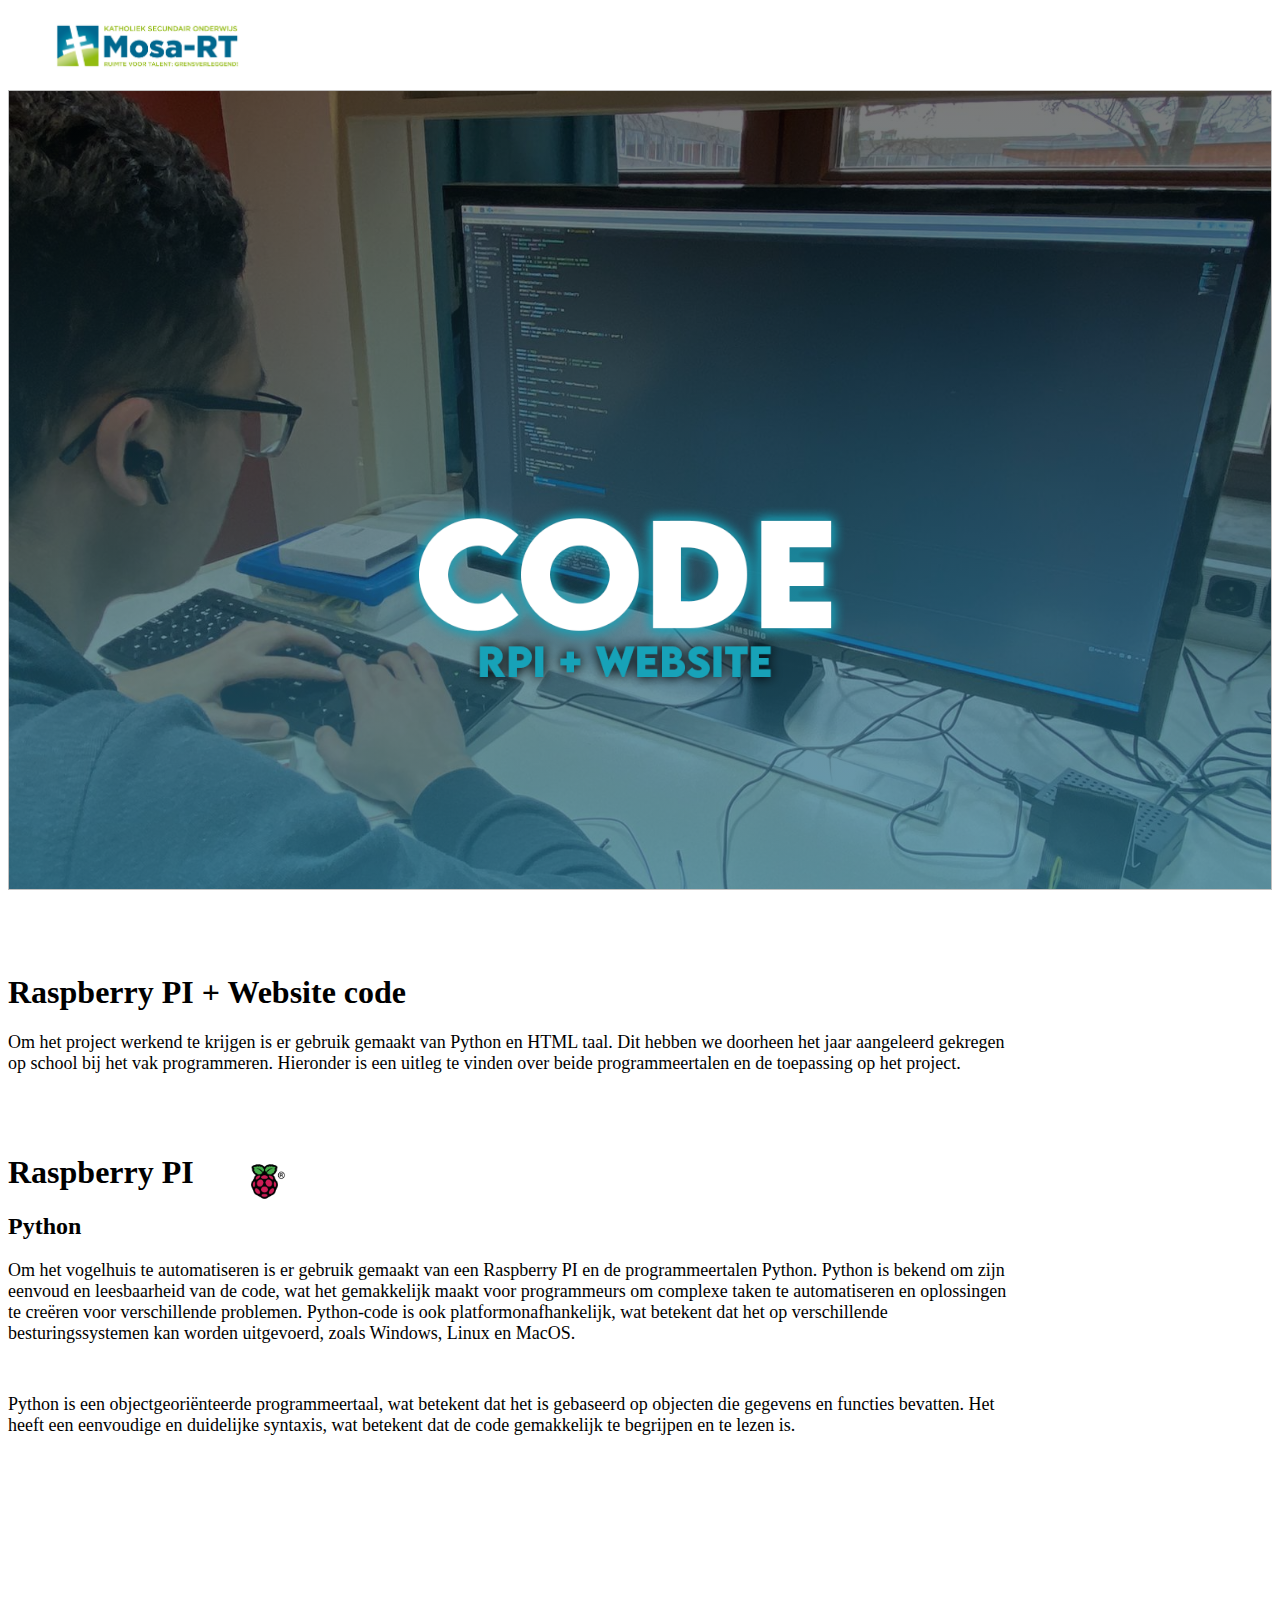
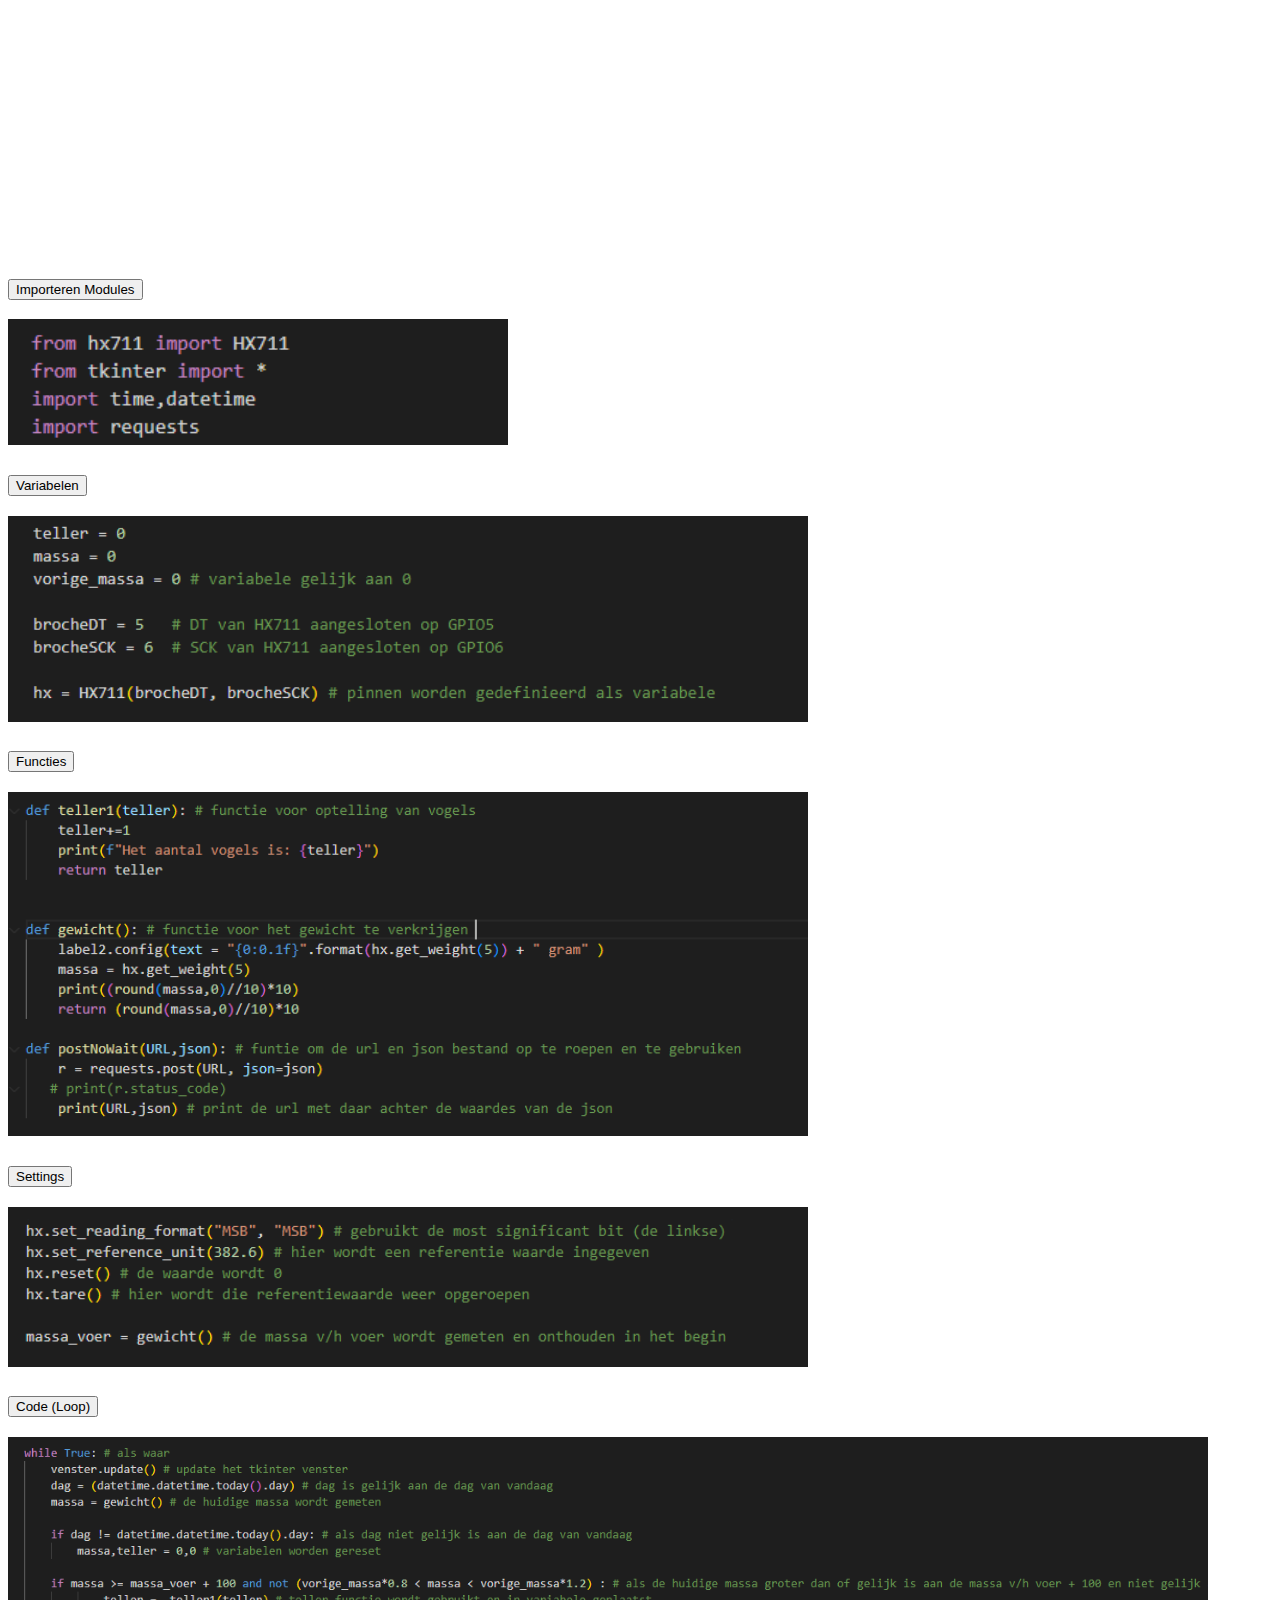
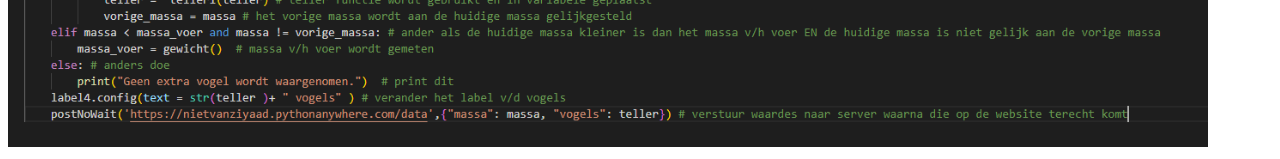
==== Code.html @ 440dabf8 "1" ====
<!doctype html>
<html lang="nl">

<head>
  <meta charset=utf-8>
  <meta name="robots" content="all">

  <link rel="stylesheet" type="text/css" href="style.css">
  <link rel="stylesheet" href="/CSS/pag_begin.css">


  <meta charset="utf-8">
  <meta name="viewport" content="width=device-width, initial-scale=1">

  <link href="https://cdn.jsdelivr.net/npm/bootstrap@5.3.0-alpha1/dist/css/bootstrap.min.css" rel="stylesheet"
    integrity="sha384-GLhlTQ8iRABdZLl6O3oVMWSktQOp6b7In1Zl3/Jr59b6EGGoI1aFkw7cmDA6j6gD" crossorigin="anonymous">

  <script src="https://cdn.jsdelivr.net/npm/bootstrap@5.3.0-alpha1/dist/js/bootstrap.bundle.min.js"
    integrity="sha384-w76AqPfDkMBDXo30jS1Sgez6pr3x5MlQ1ZAGC+nuZB+EYdgRZgiwxhTBTkF7CXvN"
    crossorigin="anonymous"></script>


  <script src="/Navbar/menu.js" type="text/javascript" defer></script>


</head>

<body>

  <menu></menu>

  <div class="parent">
    <img class="img_code" />
    <img class="code_tekst" src="/Afbeeldingen/code.png" />
  </div>

  <div class="container">

    <h1 class="text">Raspberry PI + Website code</h1>
    <p class="text2">
      Om het project werkend te krijgen is er gebruik gemaakt van Python en HTML taal. Dit hebben we doorheen het jaar
      aangeleerd gekregen op school bij het vak programmeren. Hieronder is een uitleg te vinden over beide
      programmeertalen en de toepassing op het project.
    </p>

    <img class="rpi" src="/Afbeeldingen/rpi.png" />

    <h1 class="text">Raspberry PI</h1>
    <h2 style="margin-top: 20px" class="text">Python</h2>

    <p class="text2">
      Om het vogelhuis te automatiseren is er gebruik gemaakt van een Raspberry PI en de programmeertalen Python. Python
      is bekend om zijn eenvoud en leesbaarheid van de code, wat het gemakkelijk maakt voor programmeurs om complexe
      taken
      te automatiseren en oplossingen te creëren voor verschillende problemen. Python-code is ook platformonafhankelijk,
      wat betekent dat het op verschillende besturingssystemen kan worden uitgevoerd, zoals Windows, Linux en MacOS.


    </p>
    <p class="text2" style="margin-top: 50px;">
      Python is een objectgeoriënteerde programmeertaal, wat betekent dat het is gebaseerd op objecten die gegevens en
      functies bevatten. Het heeft een eenvoudige en duidelijke syntaxis, wat betekent dat de code gemakkelijk te
      begrijpen en te lezen is.
    </p>

    <iframe style="  margin-top: 50px;" width="560" height="315" src="https://www.youtube.com/embed/Y8Tko2YC5hA"
      title="YouTube video player" frameborder="0"
      allow="accelerometer; autoplay; clipboard-write; encrypted-media; gyroscope; picture-in-picture; web-share"
      allowfullscreen></iframe>


    <!--BEGIN card-->


    <div class="card" style="width: 55rem; margin-top: 50px;">
      <div class="card-body">


        <!--BEGIN accordion-->

        <div class="accordion accordion-flush" id="accordionFlushExample">
          <div class="accordion-item">
            <h2 class="accordion-header" id="flush-headingOne">
              <button class="accordion-button collapsed" type="button" data-bs-toggle="collapse"
                data-bs-target="#flush-collapseOne" aria-expanded="false" aria-controls="flush-collapseOne">
                Importeren Modules
              </button>
            </h2>
            <div id="flush-collapseOne" class="accordion-collapse collapse" aria-labelledby="flush-headingOne"
              data-bs-parent="#accordionFlushExample">
              <div class="accordion-body">
                <img src="/Afbeeldingen/Code/import.PNG" width="500px" />
              </div>
            </div>
          </div>


          <div class="accordion-item">
            <h2 class="accordion-header" id="flush-headingTwo">
              <button class="accordion-button collapsed" type="button" data-bs-toggle="collapse"
                data-bs-target="#flush-collapseTwo" aria-expanded="false" aria-controls="flush-collapseTwo">
                Variabelen
              </button>
            </h2>
            <div id="flush-collapseTwo" class="accordion-collapse collapse" aria-labelledby="flush-headingTwo"
              data-bs-parent="#accordionFlushExample">
              <div class="accordion-body">
                <img src="/Afbeeldingen/Code/variabelen.PNG" width="800px" />
              </div>
            </div>
          </div>


          <div class="accordion-item">
            <h2 class="accordion-header" id="flush-headingThree">
              <button class="accordion-button collapsed" type="button" data-bs-toggle="collapse"
                data-bs-target="#flush-collapseThree" aria-expanded="false" aria-controls="flush-collapseThree">
                Functies
              </button>
            </h2>
            <div id="flush-collapseThree" class="accordion-collapse collapse" aria-labelledby="flush-headingThree"
              data-bs-parent="#accordionFlushExample">
              <div class="accordion-body">
                <img src="/Afbeeldingen/Code/Functies.PNG" width="800px" />
              </div>
            </div>
          </div>


          <div class="accordion-item">
            <h2 class="accordion-header" id="flush-headingFour">
              <button class="accordion-button collapsed" type="button" data-bs-toggle="collapse"
                data-bs-target="#flush-collapseFour" aria-expanded="false" aria-controls="flush-collapseFour">
                Settings
              </button>
            </h2>
            <div id="flush-collapseFour" class="accordion-collapse collapse" aria-labelledby="flush-headingFour"
              data-bs-parent="#accordionFlushExample">
              <div class="accordion-body">
                <img src="/Afbeeldingen/Code/settings.PNG" width="800px" />
              </div>
            </div>
          </div>

          <div class="accordion-item">
            <h2 class="accordion-header" id="flush-headingFive">
              <button class="accordion-button collapsed" type="button" data-bs-toggle="collapse"
                data-bs-target="#flush-collapseFive" aria-expanded="false" aria-controls="flush-collapseFive">
                Code (Loop)
              </button>
            </h2>
            <div id="flush-collapseFive" class="accordion-collapse collapse" aria-labelledby="flush-headingFive"
              data-bs-parent="#accordionFlushExample">
              <div class="accordion-body">
                <img src="/Afbeeldingen/Code/code.PNG" width="1200px" />
              </div>
            </div>
          </div>
        </div>
      </div>

      <!--EINDE accordion-->


  </div>


</body>
---- style.css ----
.card2{
display: flex;
justify-content: space-evenly;
padding-top: 150px;


}

.project {
    color: rgb(0, 0, 0);
    text-shadow: -1px -1px 0 #000, 1px -1px 0 #000, -1px 1px 0 #000, 1px 1px 0 #000;
    text-align: left;
    font-size: 60px;
    padding-top: 50px;
    padding-left: 10px;
  }


  .omschrijving {
    color: rgb(24, 164, 188);
    text-align: center;
    font-size: 40px;
    padding-top: 100px;
  }

  .text{
    margin-top: 80px;

  }
  .text2{
    font-size: large; 
    width: 1000px;
  }

  


.card3{
 margin-top: 90px;
}


.parent {
  position: relative;
  top: 0;
  left: 0;
}


.weeg {
  position: absolute;
  width: 300px;
  height: auto;
  margin-top: 150px; 
  margin-left: 200px;  
  
  
}

.gp {
  position: absolute;
   width: 50px;
   height: auto;
   margin-top: 85px; 
   margin-left: 290px;
  
  
}

.rpi {
  position: absolute;
   width: 53px;
   height: auto;
   margin-top: 63px; 
   margin-left: 230px;
  
  
}

.py {
  position: absolute;
   width: 35px;
   height: auto;
   margin-top: 5px; 
  
  
}

.rpi_board {
  position: absolute;
  width: 300px;
  height: auto;
  margin-top: 150px; 
  
  
}

.massa{
  font-family: 'Franklin Gothic Medium', 'Arial Narrow', Arial, sans-serif;
  margin-left: 50px;
  font-size: 100px;
  text-align: center;


}

.vogels{
  font-family: 'Franklin Gothic Medium', 'Arial Narrow', Arial, sans-serif;
  font-size: 100px;
  margin-left: 50px;
  text-align: center;


}

.live{
  font-family: 'LEMON MILK';
  font-size: 100px;
  text-align: center;
  background-color: rgb(120, 166, 206);
  color: white;
  margin-top: 100px;
  
}

.converter {
  position: absolute;
  width: 250px;
  height: auto;
  margin-top: 60px; 
  margin-left: 650px;  
  
  
}

.image2 {
  position: absolute;
   top: 50%;
   left: 50%;
   width: 442px;
   height: 154px;
   margin-top: -350px; 
   margin-left: -210px; 
  
  
}
---- CSS/pag_begin.css ----
.image2 {
    position: absolute;
     top: 50%;
     left: 50%;
     width: 442px;
     height: 154px;
     margin-top: -350px; 
     margin-left: -210px; 
    
    
  }
  
  .img_componenten {
    background-image:
    linear-gradient(to bottom, rgba(0, 0, 0, 0.52), rgba(43, 117, 146, 0.73)),
    url('/Afbeeldingen/Sensor.jpg');
  
    position: relative;
    width: 100%;
    height: 850px;
    background-size: cover;
    margin-top: -200px;
  }
  
  .componenten_tekst {
    position: absolute;
     top: 50%;
     left: 50%;
     width: 542px;
     height: auto;
     margin-top: -50px; 
     margin-left: -270px; 
    
    
  }
  
  .img_code {
    background-image:
    linear-gradient(to bottom, rgba(0, 0, 0, 0.52), rgba(43, 117, 146, 0.73)),
    url('/Afbeeldingen/background.jpeg');
  
    position: relative;
    width: 100%;
    height: 800px;
    background-size: cover;
    margin-top: -150px;
   
  }
  
  .code_tekst {
    position: absolute;
     top: 50%;
     left: 50%;
     width: 450px;
     height: auto;
     margin-top: -90px; 
     margin-left: -240px; 
    
    
  }
  
  .img_project {
    background-image:
    linear-gradient(to bottom, rgba(0, 0, 0, 0.52), rgba(43, 117, 146, 0.73)),
    url('/Afbeeldingen/board.jpg');
  
    position: relative;
    width: 100%;
    height: 800px;
    background-size: cover;
    margin-top: -150px;
   
  }
  
  .project_tekst {
    position: absolute;
     top: 50%;
     left: 50%;
     width: 442px;
     height: 154px;
     margin-top: -50px; 
     margin-left: -210px; 
    
    
  }
  
  .img_planning {
    background-image:
    linear-gradient(to bottom, rgba(0, 0, 0, 0.52), rgba(43, 117, 146, 0.73)),
    url('/Afbeeldingen/planning.jpg');
  
    position: relative;
    width: 100%;
    height: 800px;
    background-size: cover;
    margin-top: -150px;
    
   
  }
  
  .planning_tekst {
    position: absolute;
     top: 50%;
     left: 50%;
     width: 500px;
     height: auto;
     margin-top: -50px; 
     margin-left: -245px;  
     
  }
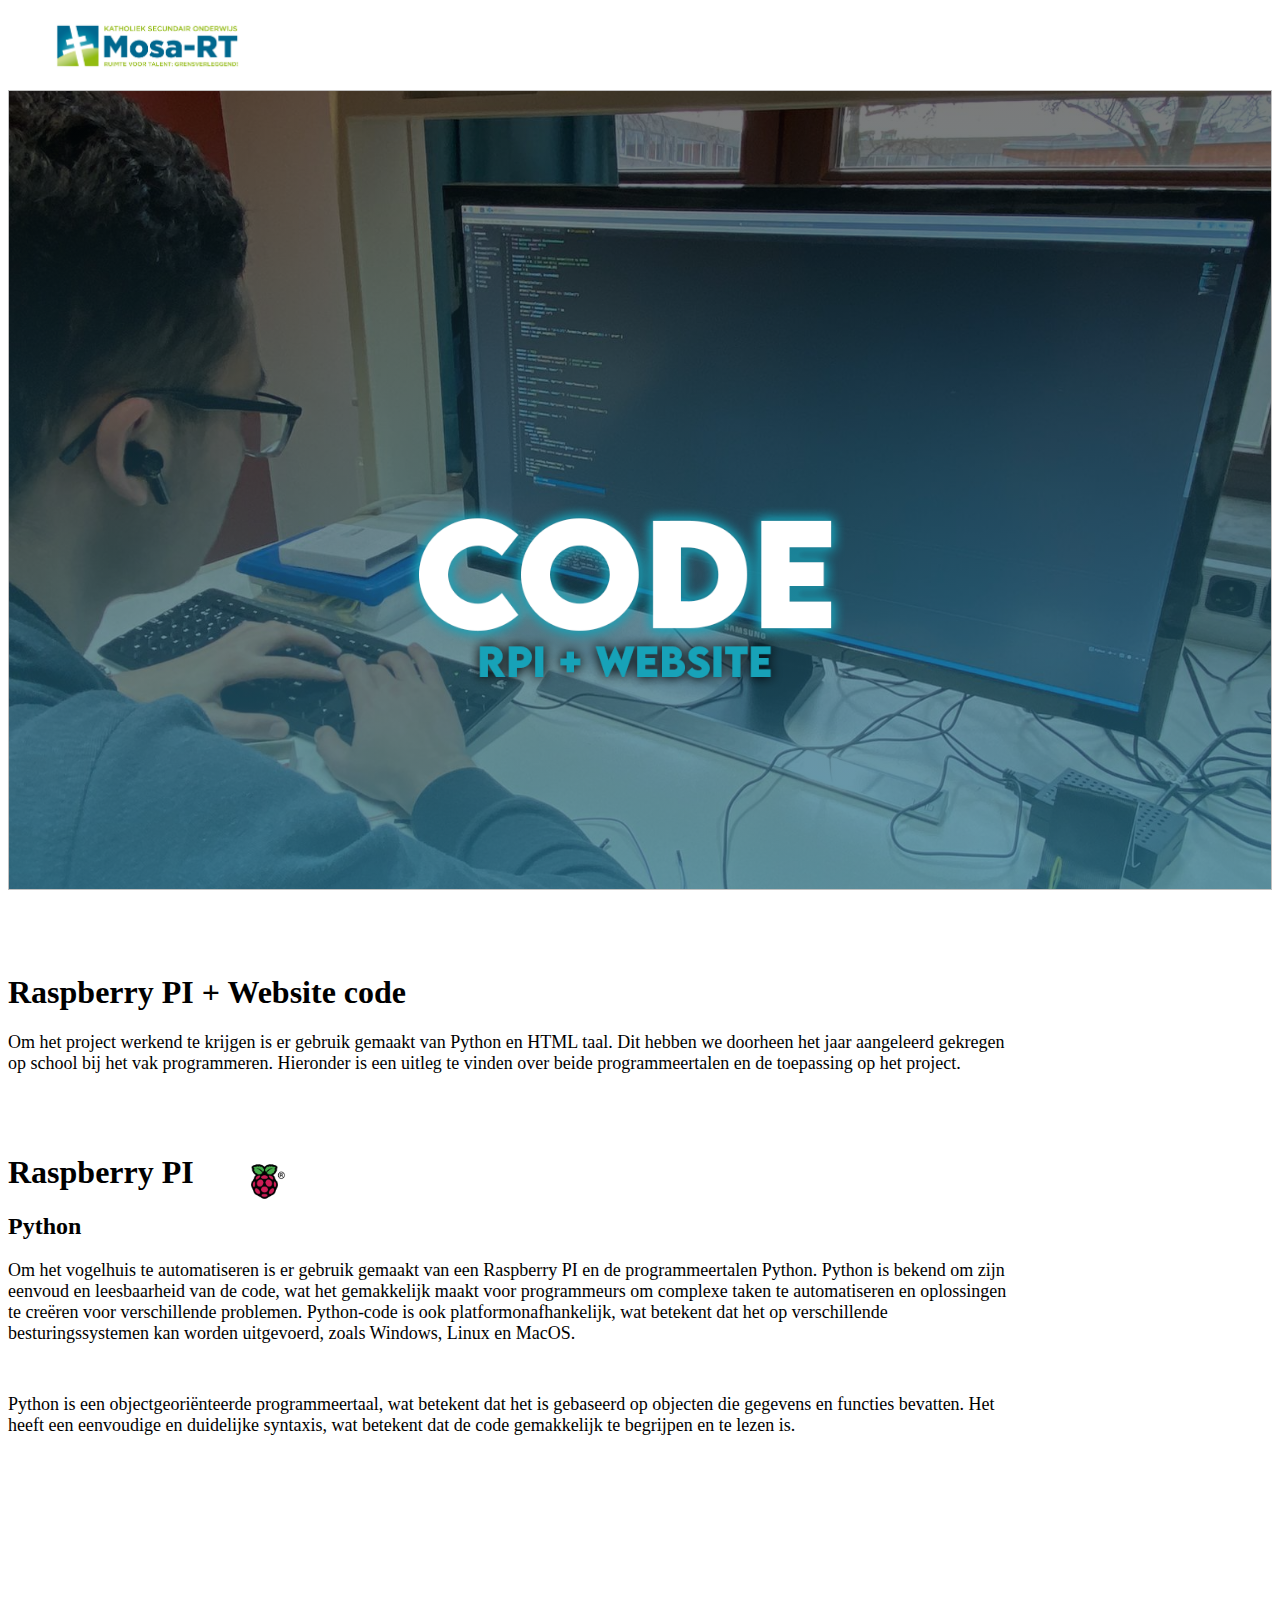
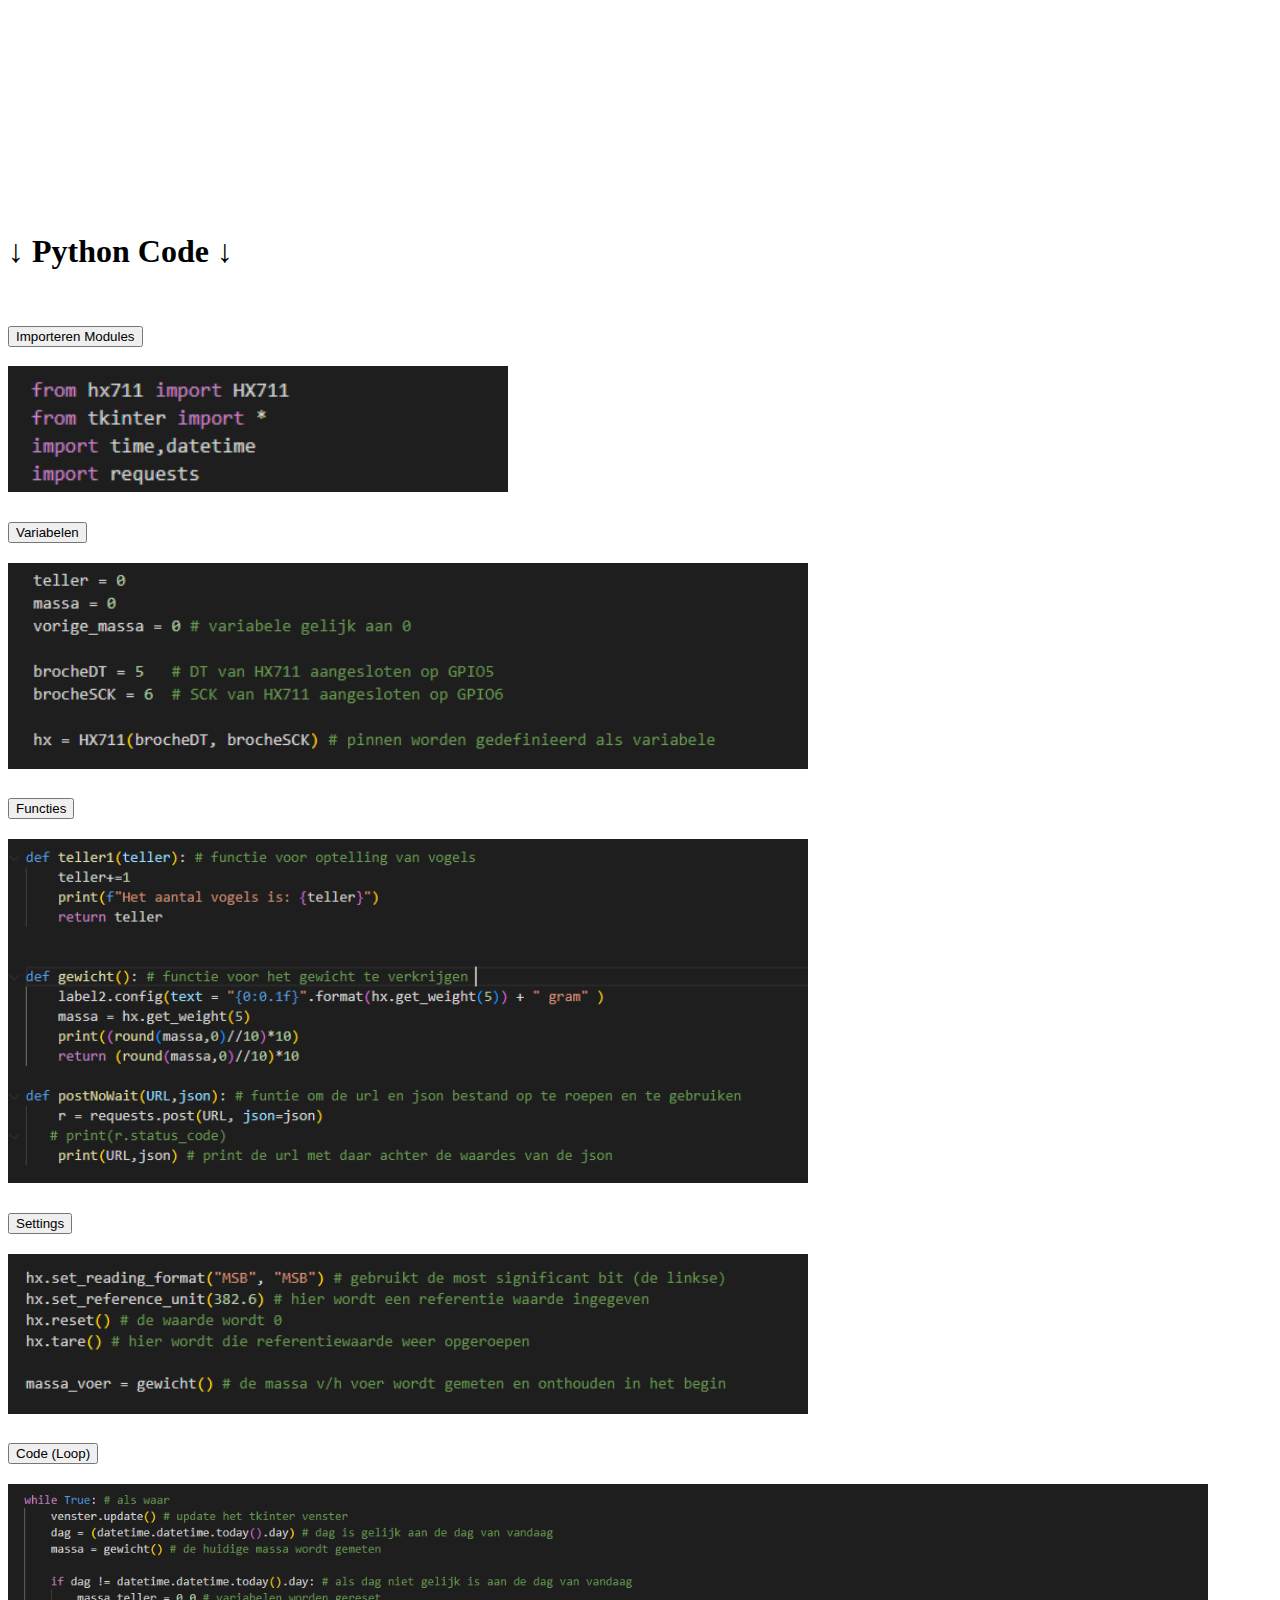
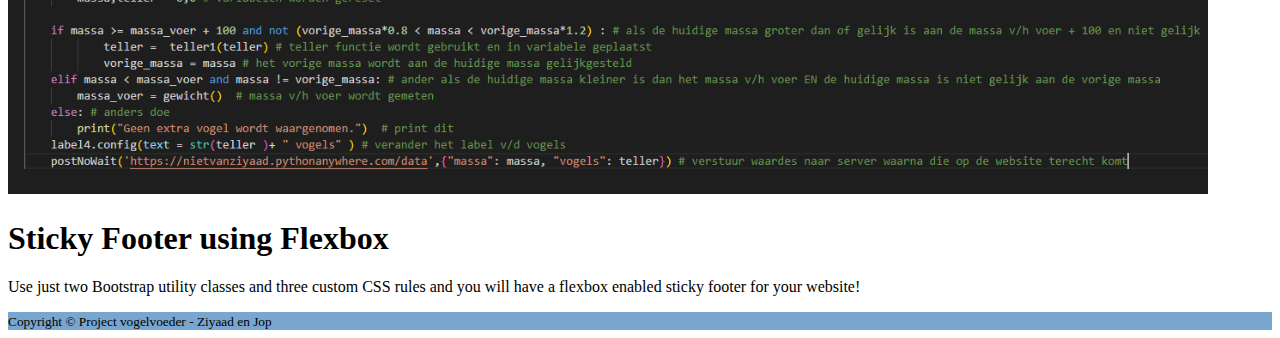
==== commit e2a75e5a: "updt" ====
--- a/Code.html
+++ b/Code.html
@@ -67,6 +67,8 @@
       title="YouTube video player" frameborder="0"
       allow="accelerometer; autoplay; clipboard-write; encrypted-media; gyroscope; picture-in-picture; web-share"
       allowfullscreen></iframe>
+
+    <h1 style="margin-top: 10px;">↓ Python Code ↓</h1>
 
 
     <!--BEGIN card-->
@@ -162,7 +164,26 @@
       <!--EINDE accordion-->
 
 
+    </div>
   </div>
-
+  
+    <body class="d-flex flex-column">
+      <div id="page-content">
+        <div class="container text-center">
+          <div class="row justify-content-center">
+            <div class="col-md-7">
+              <h1 class="fw-light mt-4 text-white">Sticky Footer using Flexbox</h1>
+              <p class="lead text-white-50">Use just two Bootstrap utility classes and three custom CSS rules and you
+                will have a flexbox enabled sticky footer for your website!</p>
+            </div>
+          </div>
+        </div>
+      </div>
+      <footer id="sticky-footer" class="flex-shrink-0 py-4 text-white-50" style="background-color: rgb(120, 166, 206);">
+        <div class="container text-center">
+          <small>Copyright &copy; Project vogelvoeder - Ziyaad en Jop</small>
+        </div>
+      </footer>
+    </body>
 
 </body>--- a/style.css
+++ b/style.css
@@ -62,8 +62,8 @@
   position: absolute;
    width: 50px;
    height: auto;
-   margin-top: 85px; 
-   margin-left: 290px;
+   margin-top: 5px; 
+   margin-left: 250px;
   
   
 }
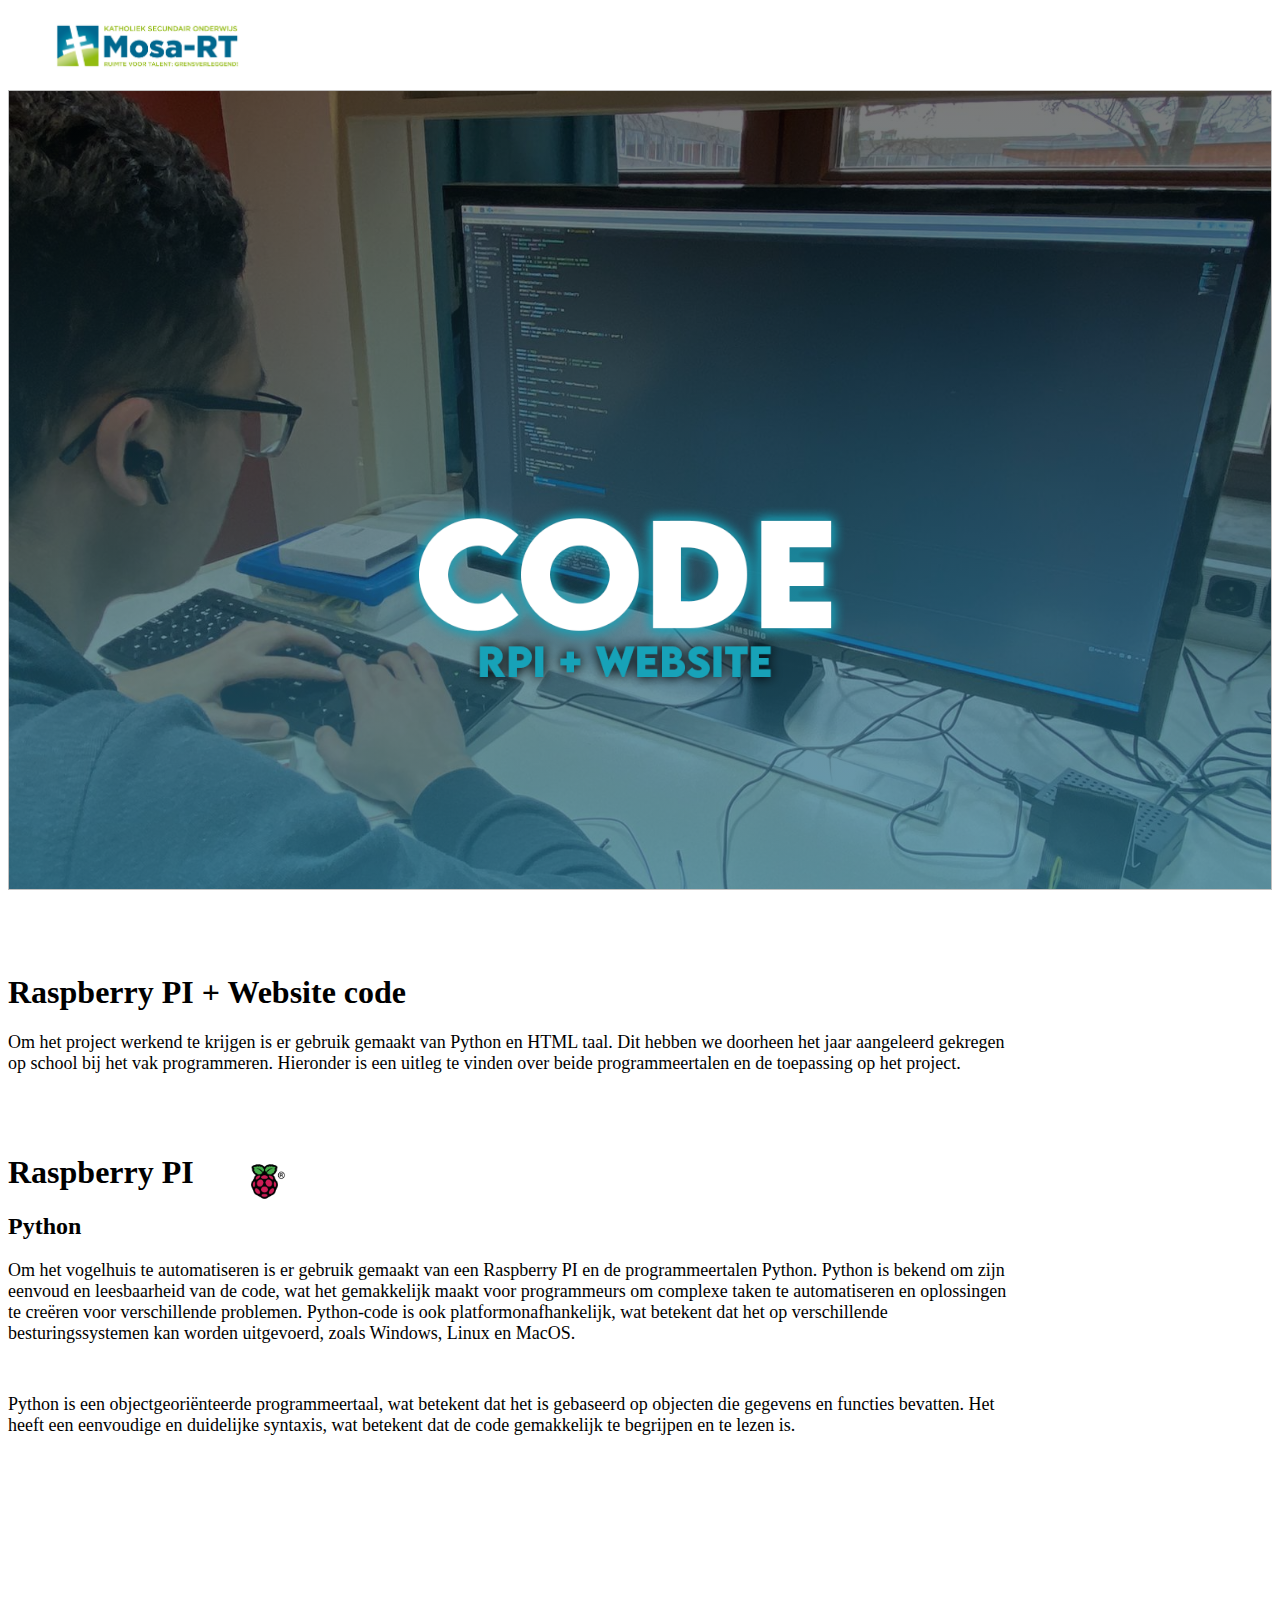
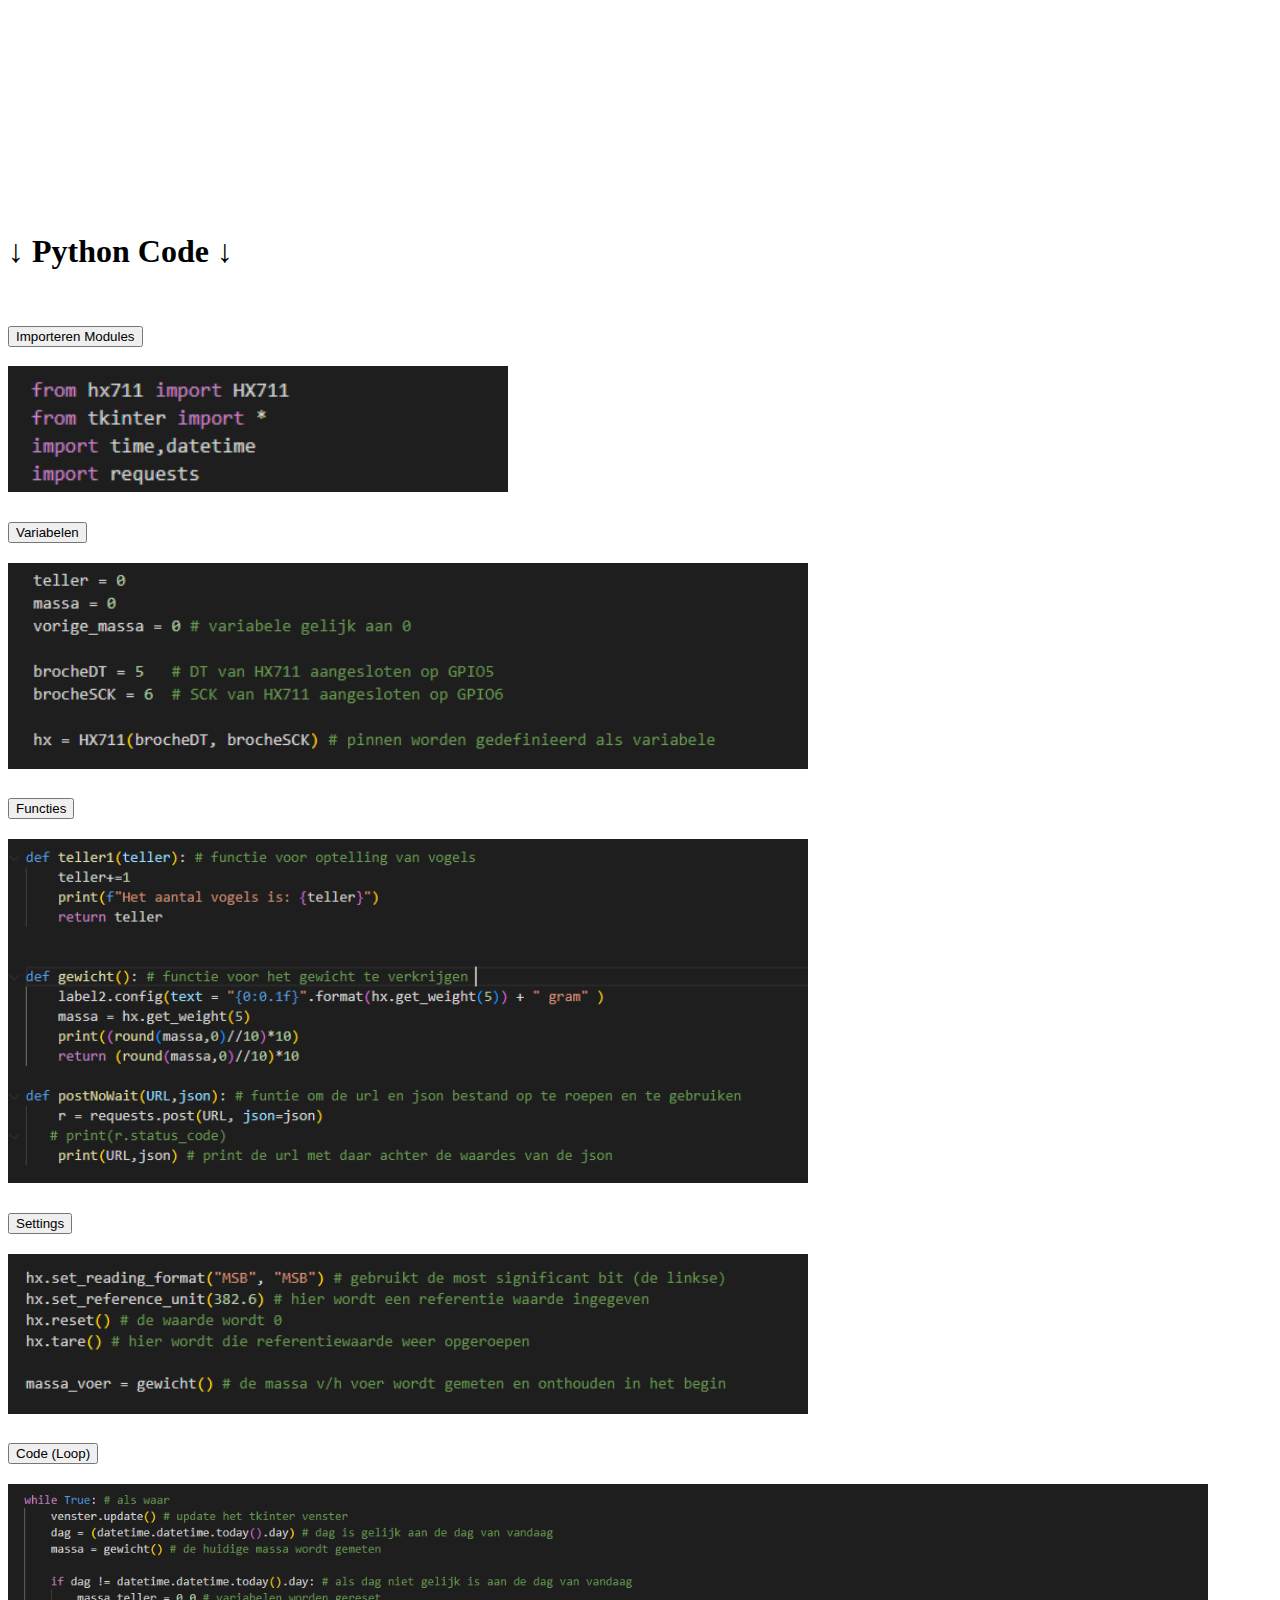
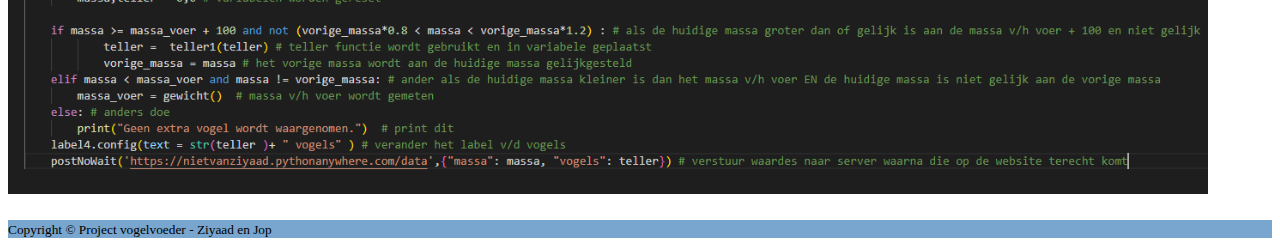
==== commit 2a3ca141: "s" ====
--- a/Code.html
+++ b/Code.html
@@ -166,16 +166,13 @@
 
     </div>
   </div>
-  
-    <body class="d-flex flex-column">
-      <div id="page-content">
-        <div class="container text-center">
-          <div class="row justify-content-center">
-            <div class="col-md-7">
-              <h1 class="fw-light mt-4 text-white">Sticky Footer using Flexbox</h1>
-              <p class="lead text-white-50">Use just two Bootstrap utility classes and three custom CSS rules and you
-                will have a flexbox enabled sticky footer for your website!</p>
-            </div>
+
+  <body class="d-flex flex-column">
+    <div id="page-content">
+      <div class="container text-center">
+        <div class="row justify-content-center">
+          <div class="col-md-7">
+            <h1 class="fw-light mt-4 text-white"></h1>
           </div>
         </div>
       </div>
@@ -184,6 +181,6 @@
           <small>Copyright &copy; Project vogelvoeder - Ziyaad en Jop</small>
         </div>
       </footer>
-    </body>
+  </body>
 
 </body>--- a/style.css
+++ b/style.css
@@ -62,8 +62,8 @@
   position: absolute;
    width: 50px;
    height: auto;
-   margin-top: 5px; 
-   margin-left: 250px;
+   margin-top: 85px; 
+   margin-left: 240px;
   
   
 }
@@ -144,4 +144,6 @@
    margin-left: -210px; 
   
   
-}+}
+
+
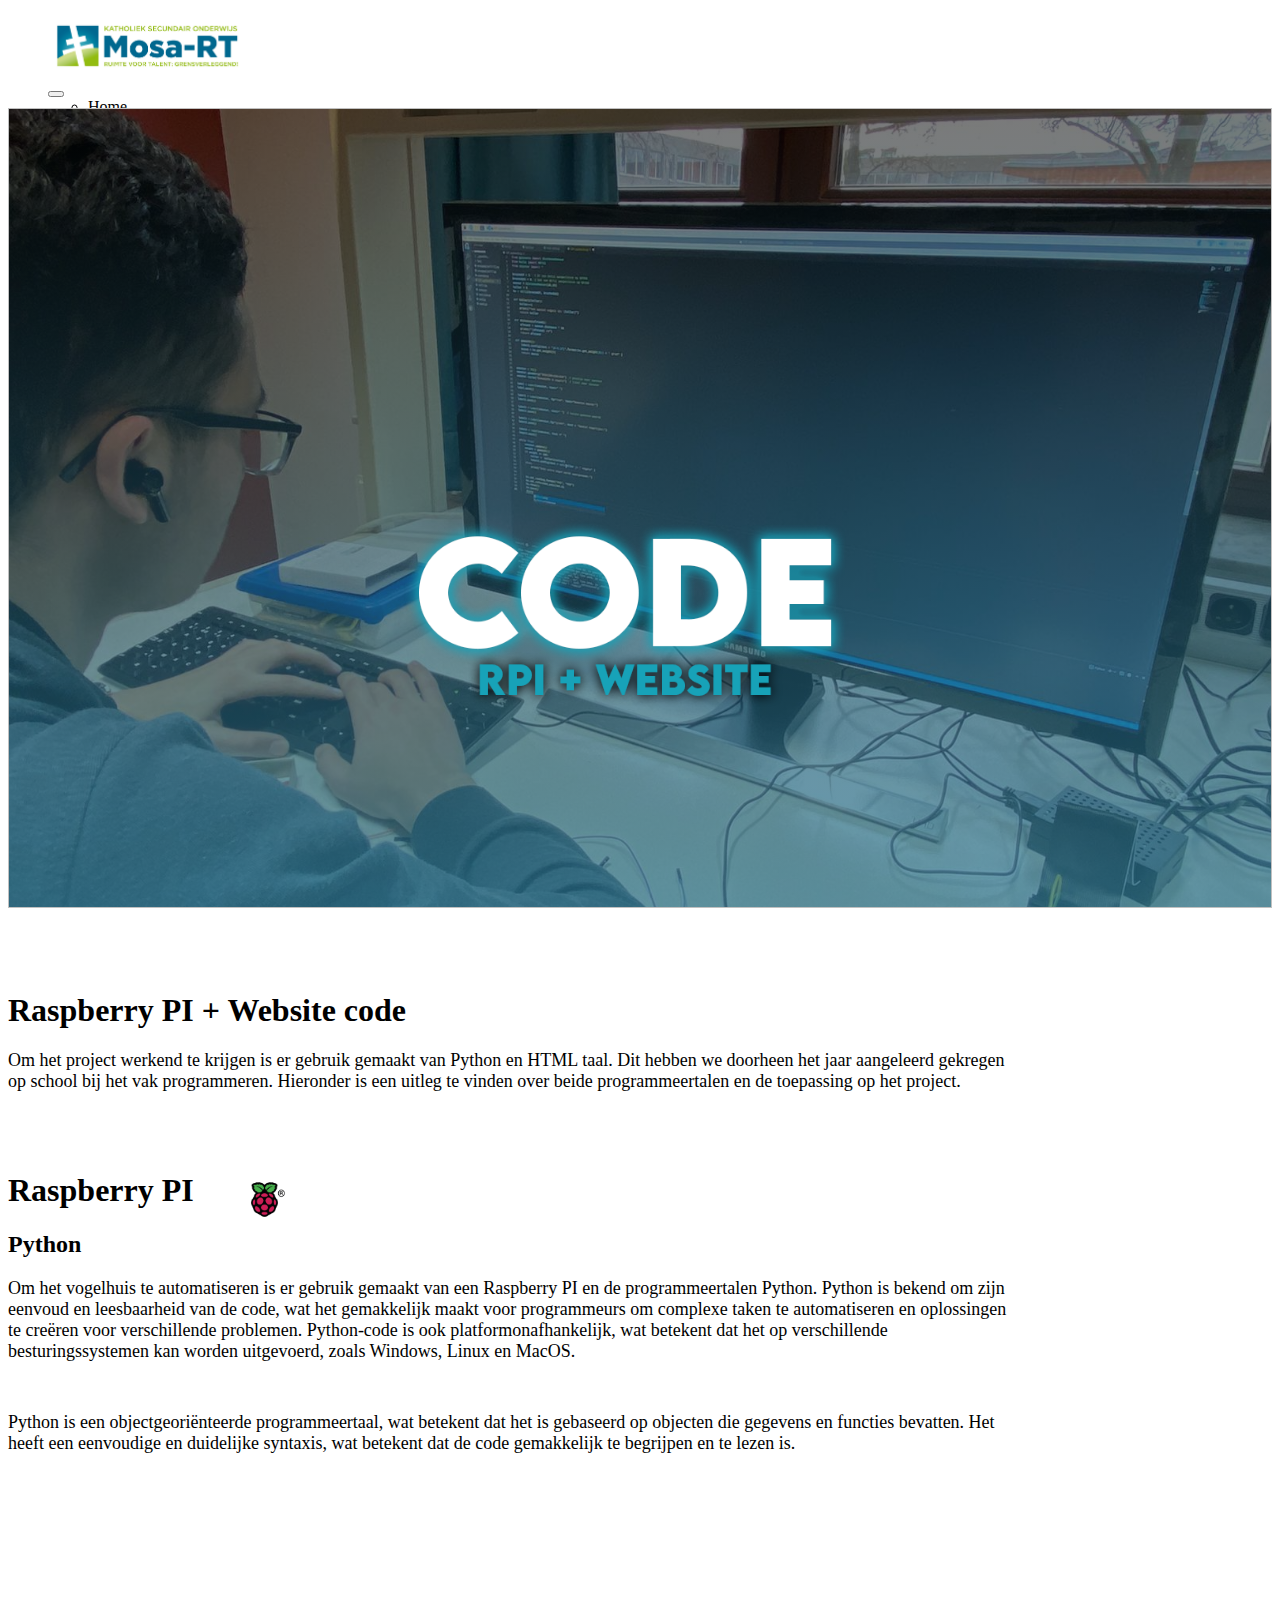
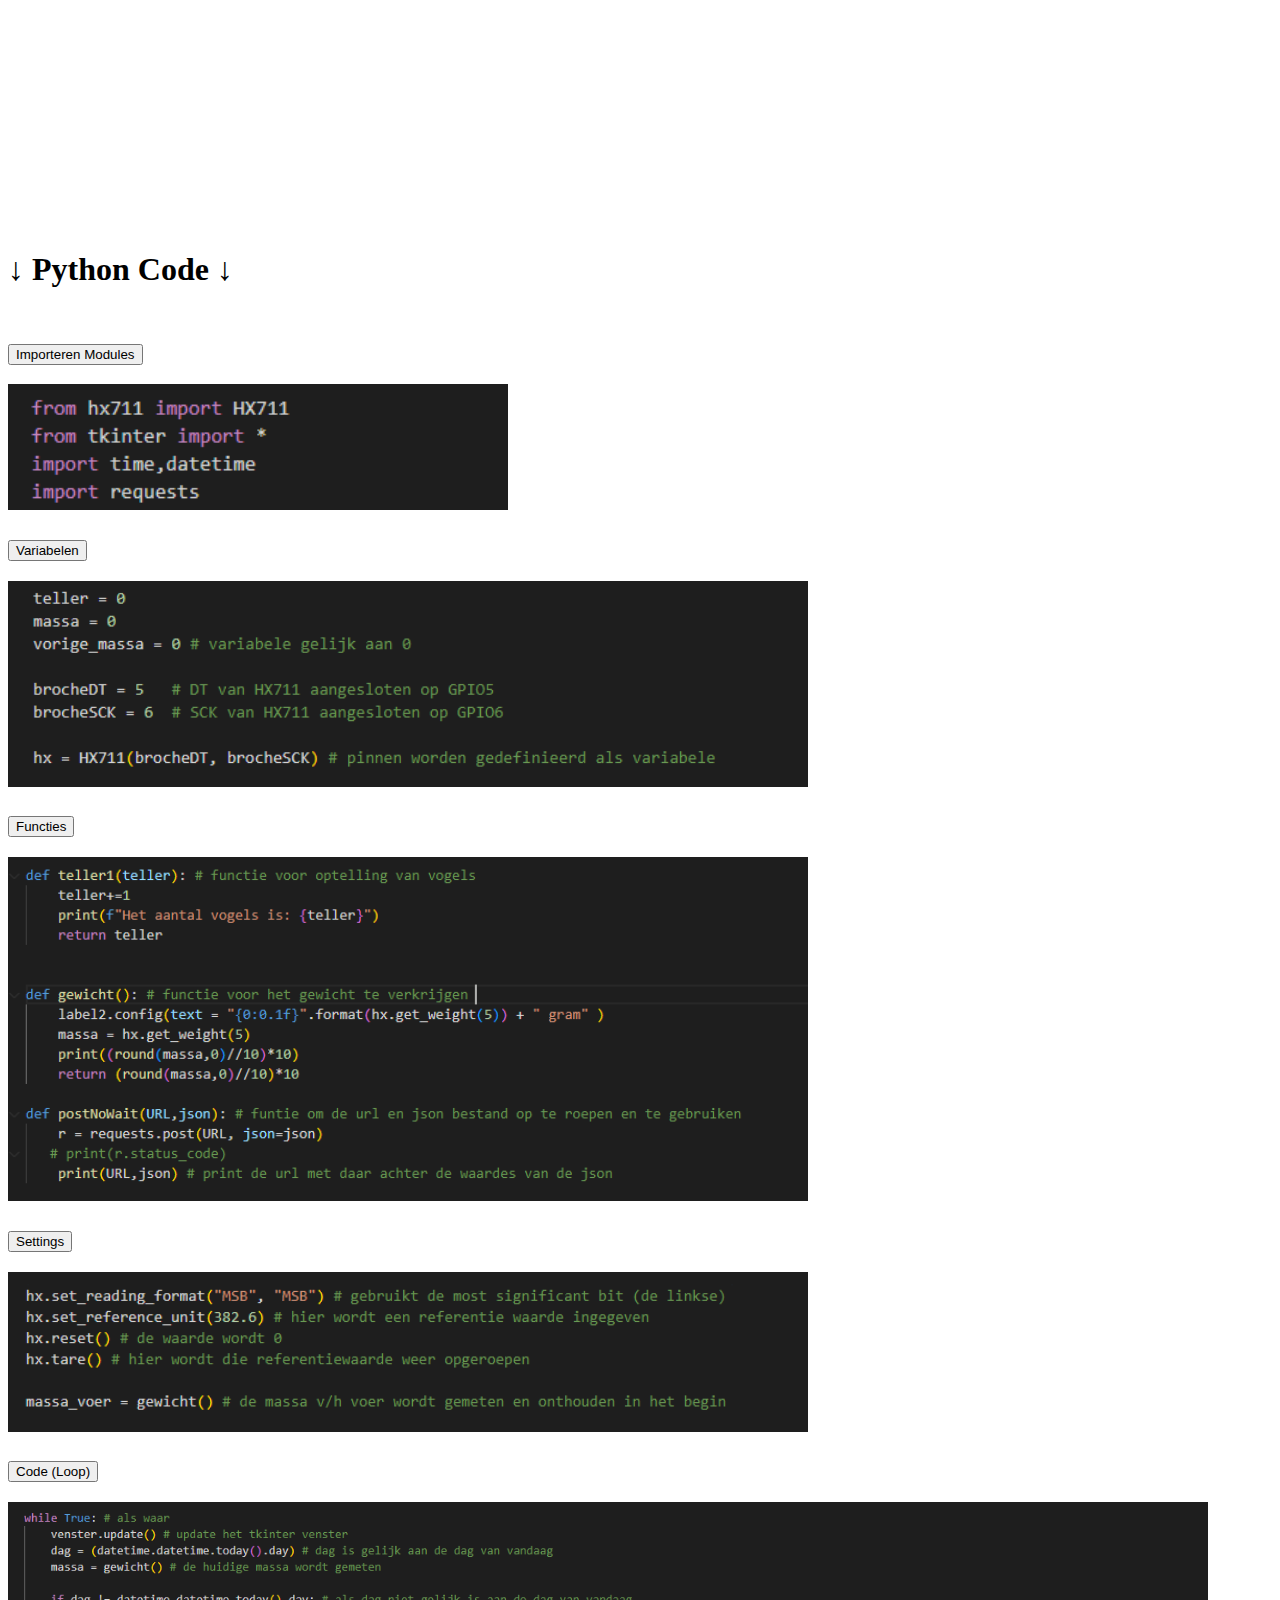
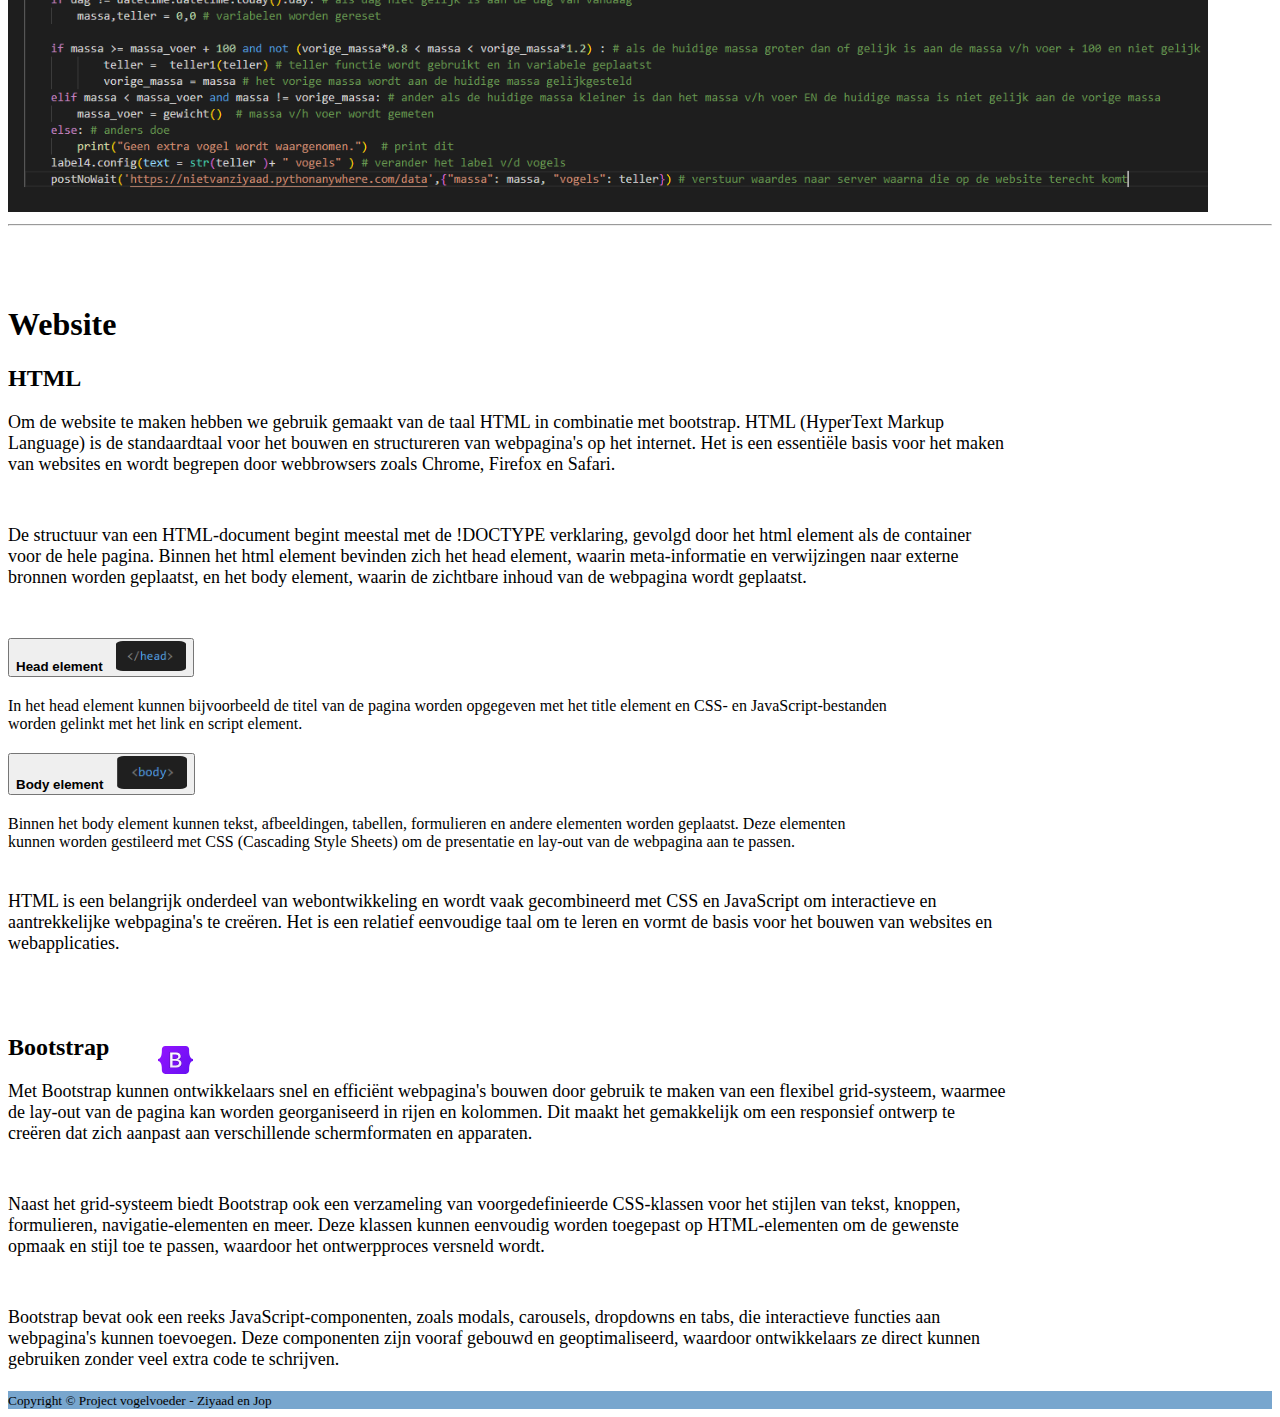
==== commit 0fd79751: "up" ====
--- a/Code.html
+++ b/Code.html
@@ -160,12 +160,121 @@
           </div>
         </div>
       </div>
-
-      <!--EINDE accordion-->
-
-
     </div>
-  </div>
+
+    <!--EINDE accordion-->
+
+    <body>
+      <hr>
+    </body>
+
+    <h1 class="text">Website</h1>
+    <h2 style="margin-top: 20px" class="text">HTML</h2>
+
+    <p class="text2">
+      Om de website te maken hebben we gebruik gemaakt van de taal HTML in combinatie met bootstrap.
+      HTML (HyperText Markup Language) is de standaardtaal voor het bouwen en structureren van webpagina's op het
+      internet. Het is een essentiële basis voor het maken van websites en wordt begrepen door webbrowsers zoals Chrome,
+      Firefox en Safari.
+
+    </p>
+    <p class="text2" style="margin-top: 50px;">
+      De structuur van een HTML-document begint meestal met de !DOCTYPE verklaring, gevolgd door het html element als de
+      container voor de hele pagina. Binnen het html element bevinden zich het head element, waarin meta-informatie en
+      verwijzingen naar externe bronnen worden geplaatst, en het body element, waarin de zichtbare inhoud van de
+      webpagina wordt geplaatst.
+    </p>
+
+    <!--BEGIN card-->
+
+
+    <div class="card" style="width: 55rem; margin-top: 50px;">
+      <div class="card-body">
+
+
+        <!--BEGIN accordion-->
+
+        <div class="accordion accordion-flush" id="accordionFlushExample">
+          <div class="accordion-item">
+            <h2 class="accordion-header" id="flush-headingOne">
+              <button class="accordion-button collapsed" type="button" data-bs-toggle="collapse"
+                data-bs-target="#flush-collapseOne" aria-expanded="false" aria-controls="flush-collapseOne">
+                <strong> Head element </strong>
+                <img src="/Afbeeldingen/head.PNG" style="border-radius: 10%; margin-left: 10px;" width="70px" />
+
+              </button>
+            </h2>
+            <div id="flush-collapseOne" class="accordion-collapse collapse" aria-labelledby="flush-headingOne"
+              data-bs-parent="#accordionFlushExample">
+              <div class="accordion-body">
+                In het head element kunnen bijvoorbeeld de titel van de pagina worden opgegeven met het title element en
+                CSS- en JavaScript-bestanden worden gelinkt met het link en script element.
+
+              </div>
+            </div>
+          </div>
+
+
+          <div class="accordion-item">
+            <h2 class="accordion-header" id="flush-headingTwo">
+              <button class="accordion-button collapsed" type="button" data-bs-toggle="collapse"
+                data-bs-target="#flush-collapseTwo" aria-expanded="false" aria-controls="flush-collapseTwo">
+                <strong> Body element </strong>
+                <img src="/Afbeeldingen/body.PNG" style="border-radius: 10%; margin-left: 10px;" width="70px" />
+
+              </button>
+            </h2>
+            <div id="flush-collapseTwo" class="accordion-collapse collapse" aria-labelledby="flush-headingTwo"
+              data-bs-parent="#accordionFlushExample">
+              <div class="accordion-body">
+                Binnen het body element kunnen tekst, afbeeldingen, tabellen, formulieren en andere elementen worden
+                geplaatst. Deze elementen kunnen worden gestileerd met CSS
+                (Cascading Style Sheets) om de presentatie en lay-out van de webpagina aan te passen.
+              </div>
+            </div>
+          </div>
+        </div>
+      </div>
+    </div>
+    <p class="text2" style="margin-top: 40px;">
+      HTML is een belangrijk onderdeel van webontwikkeling en wordt vaak gecombineerd met CSS en JavaScript om
+      interactieve en aantrekkelijke webpagina's te creëren.
+      Het is een relatief eenvoudige taal om te leren en vormt de basis voor het bouwen van websites en webapplicaties.
+    </p>
+
+
+    <img class="bstrp" src="/Afbeeldingen/bootstrap-logo.svg" />
+    <h2 class="text">Bootstrap</h2>
+
+    <p class="text2">
+      Met Bootstrap kunnen ontwikkelaars snel en efficiënt webpagina's bouwen door gebruik te maken van een flexibel
+      grid-systeem, waarmee de lay-out van de pagina kan worden georganiseerd in rijen en kolommen.
+      Dit maakt het gemakkelijk om een responsief ontwerp te creëren dat zich aanpast aan verschillende schermformaten
+      en apparaten.
+    </p>
+
+    <p class="text2" style="margin-top: 50px;">
+      Naast het grid-systeem biedt Bootstrap ook een verzameling van voorgedefinieerde CSS-klassen voor het stijlen van
+      tekst, knoppen, formulieren, navigatie-elementen en meer.
+      Deze klassen kunnen eenvoudig worden toegepast op HTML-elementen om de gewenste opmaak en stijl toe te passen,
+      waardoor het ontwerpproces versneld wordt.
+    </p>
+
+    <p class="text2" style="margin-top: 50px;">
+      Bootstrap bevat ook een reeks JavaScript-componenten, zoals modals, carousels, dropdowns en tabs, die interactieve
+      functies aan webpagina's kunnen toevoegen.
+      Deze componenten zijn vooraf gebouwd en geoptimaliseerd, waardoor ontwikkelaars ze direct kunnen gebruiken zonder
+      veel extra code te schrijven.
+    </p>
+
+
+
+
+
+  <!--EINDE accordion-->
+  </div> <!--Container einde-->
+
+
 
   <body class="d-flex flex-column">
     <div id="page-content">
--- a/style.css
+++ b/style.css
@@ -146,4 +146,12 @@
   
 }
 
-
+.bstrp {
+  position: absolute;
+   width: 35px;
+   height: auto;
+   margin-top: 74px; 
+   margin-left: 150px;
+  
+  
+}
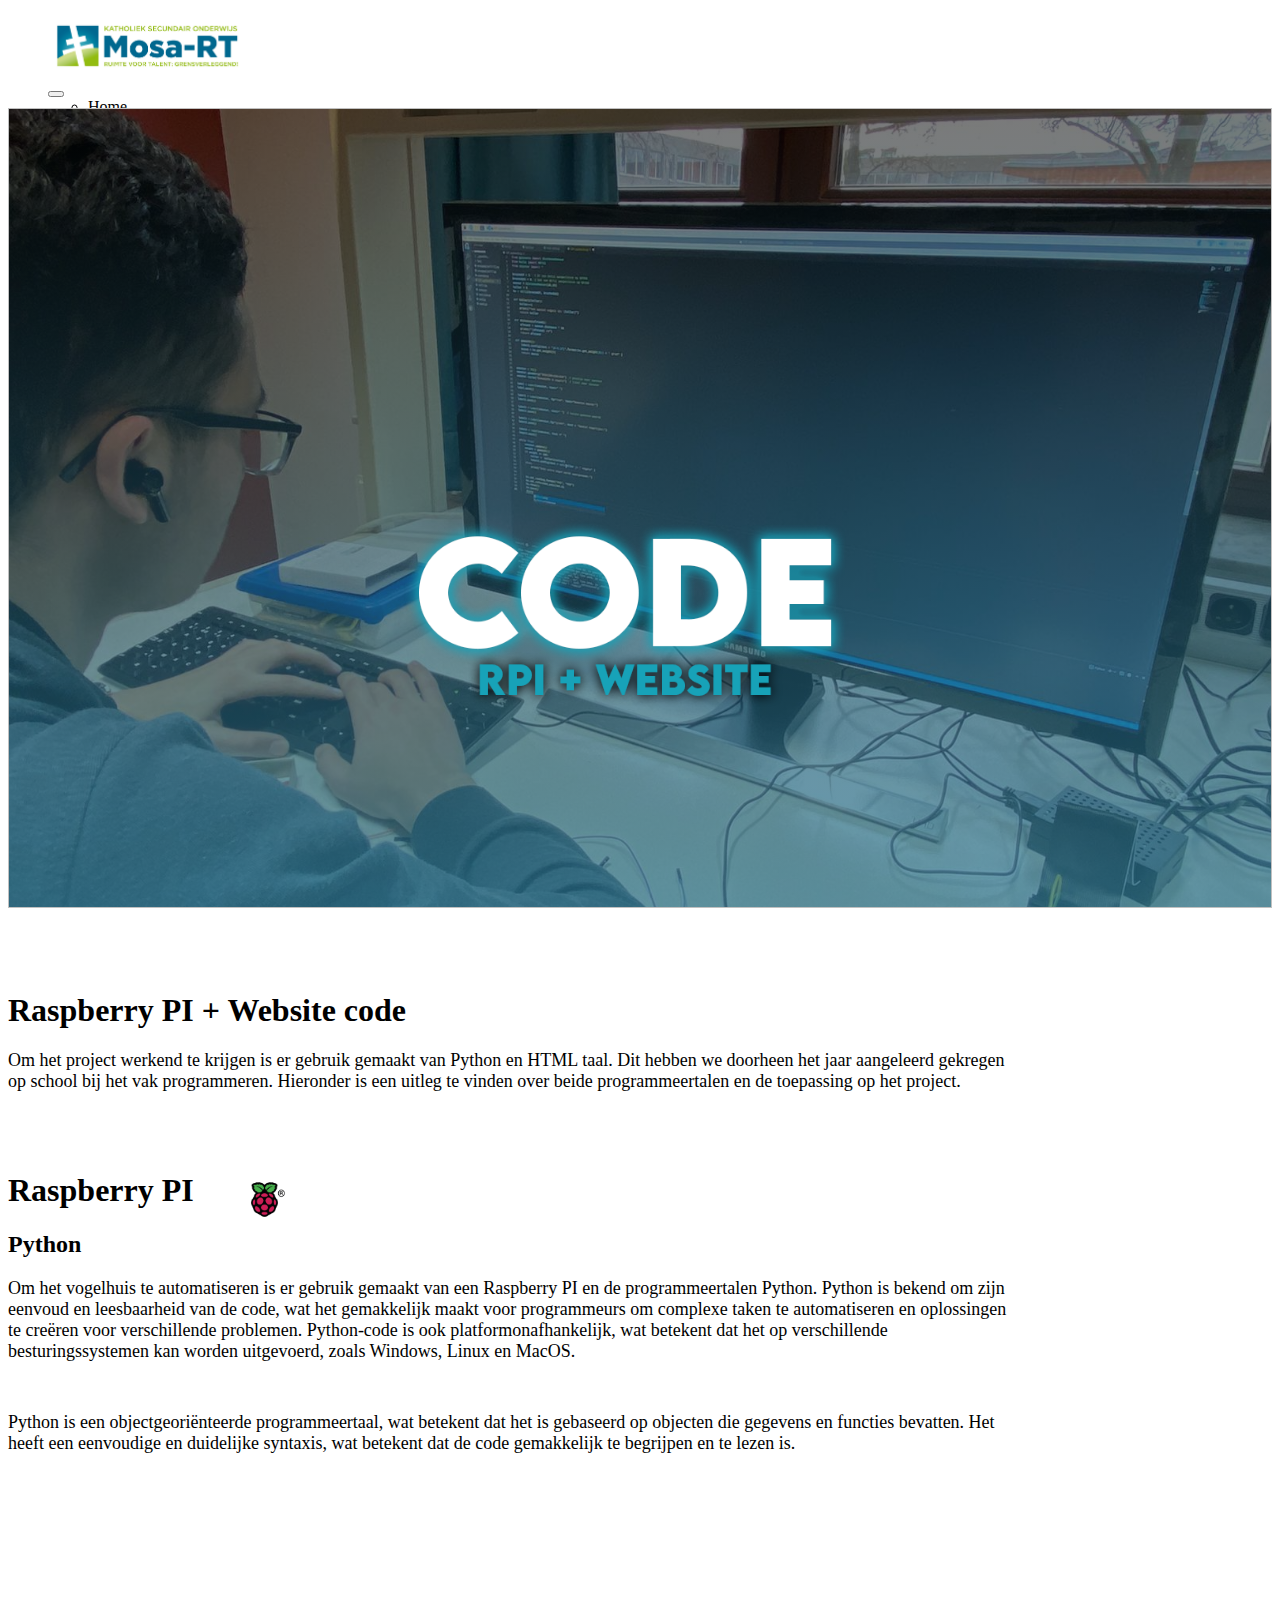
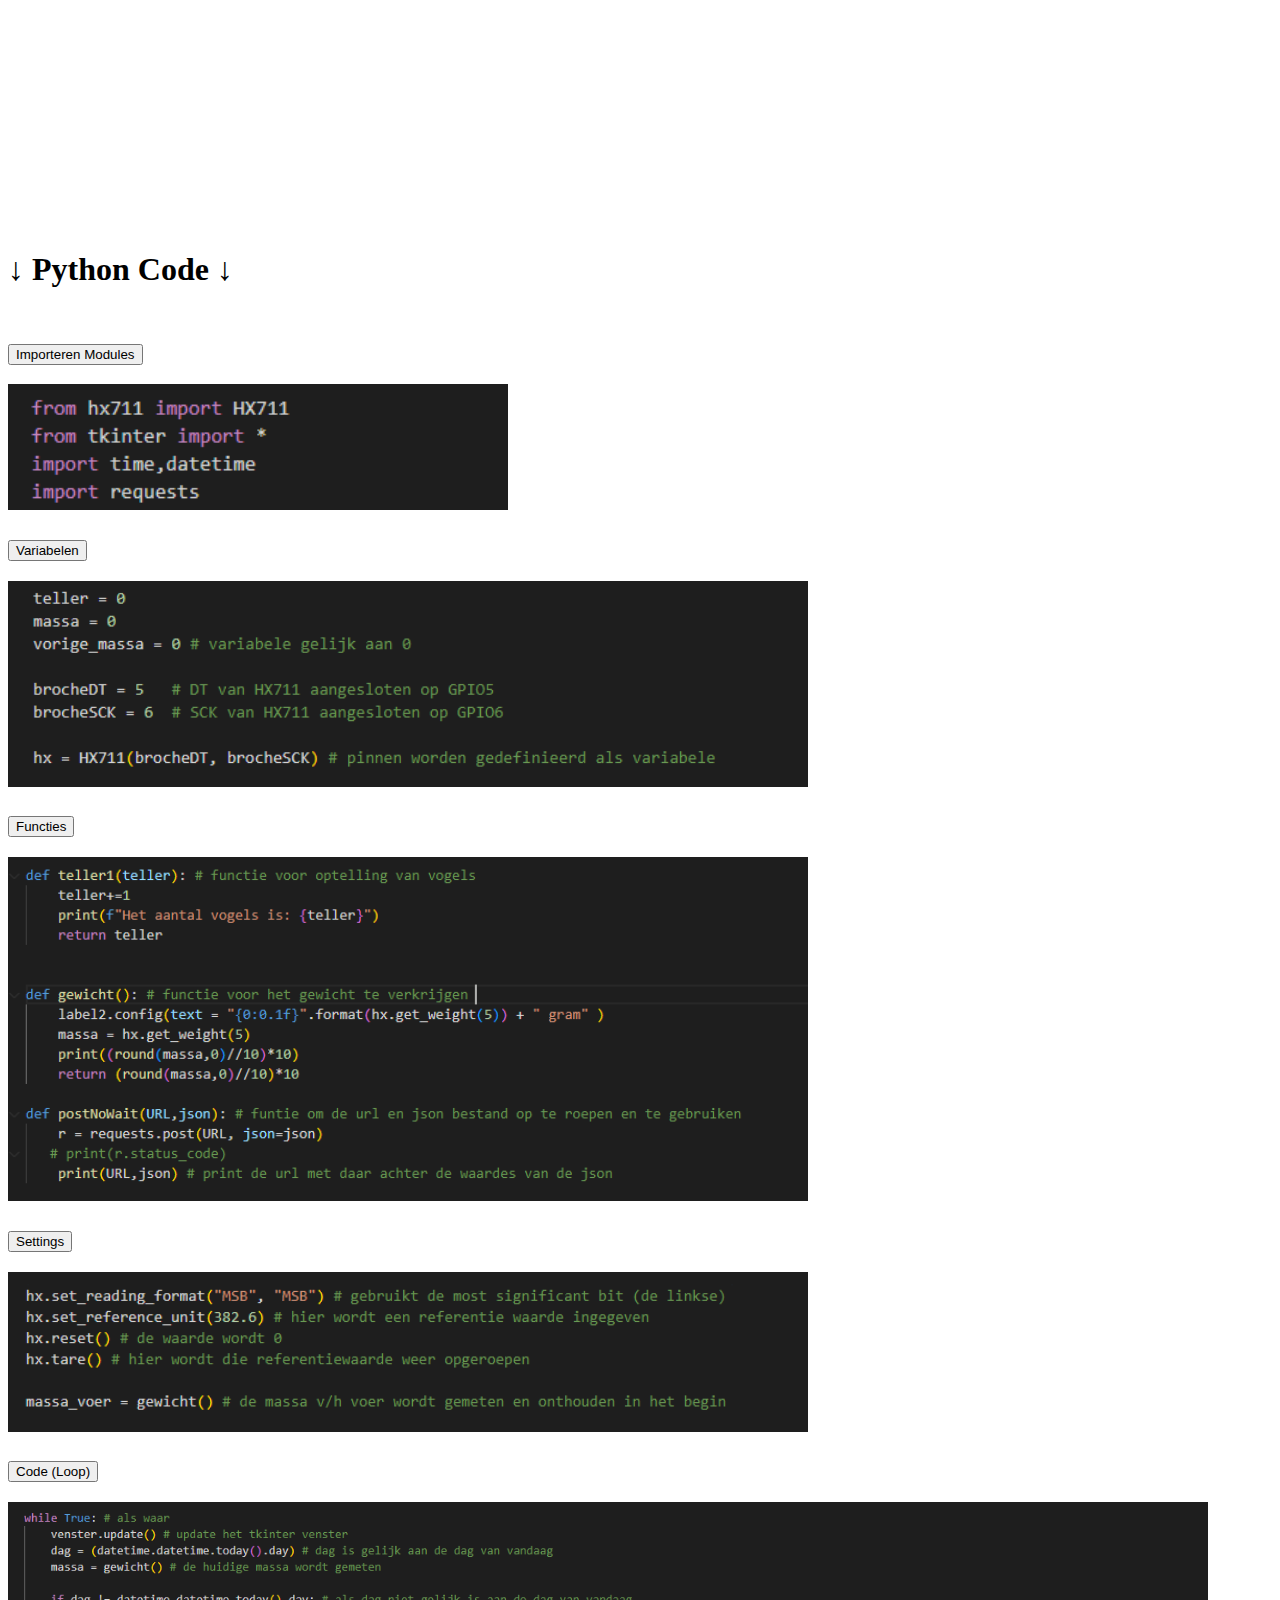
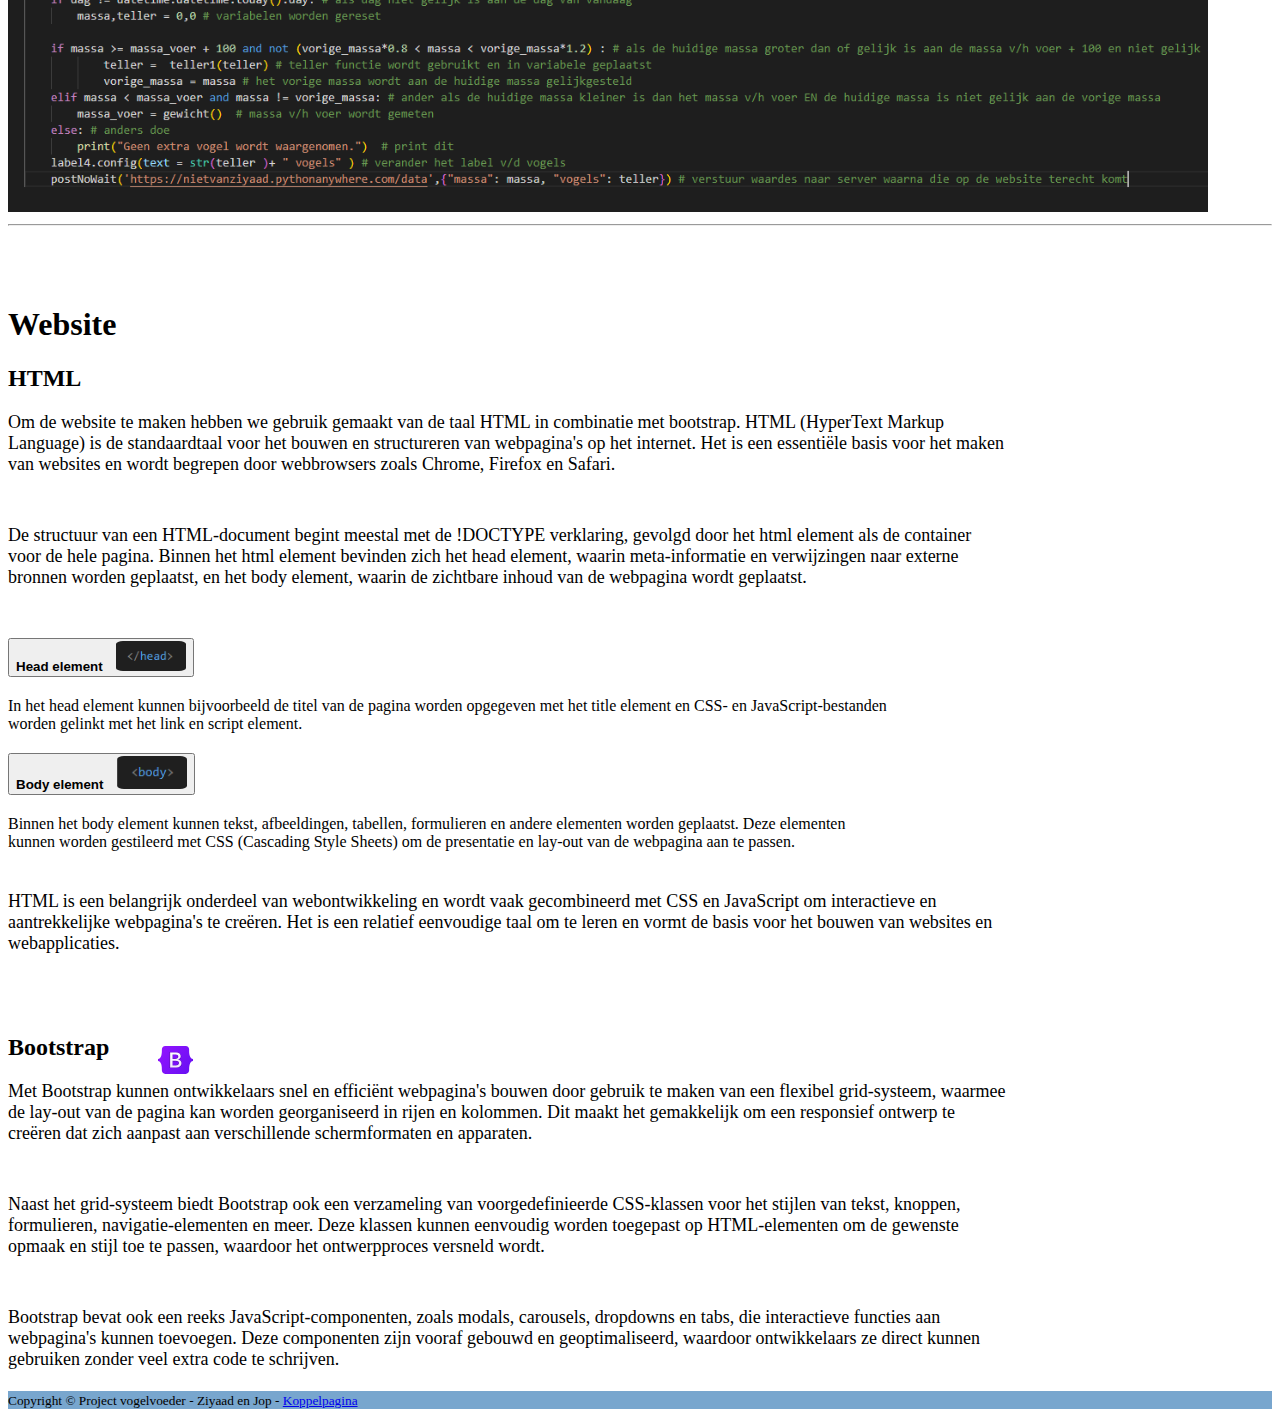
==== commit d2837a30: "up" ====
--- a/Code.html
+++ b/Code.html
@@ -287,7 +287,7 @@
       </div>
       <footer id="sticky-footer" class="flex-shrink-0 py-4 text-white-50" style="background-color: rgb(120, 166, 206);">
         <div class="container text-center">
-          <small>Copyright &copy; Project vogelvoeder - Ziyaad en Jop</small>
+          <small>Copyright &copy; Project vogelvoeder - Ziyaad en Jop - <a href="https://mosa-vop-koppelpagina.netlify.app/">Koppelpagina</a></small>
         </div>
       </footer>
   </body>
--- a/style.css
+++ b/style.css
@@ -155,3 +155,59 @@
   
   
 }
+
+.box{
+  width: 550px;
+  margin: 0 55px;
+  box-shadow: 0 0 20px 2px rgba(0, 0, 0, .1);
+  transition: 1s;
+
+}
+.box img{
+  display: block;
+  width:150%;
+  border-radius: 5px;
+}
+
+
+.box:hover{
+  transform: scale(1.3);
+  z-index: 2;
+}
+
+.foto1{
+  width: 95%;
+  padding: 20px;
+  margin-top: 100px;
+  display: flex;
+  flex-direction: row;
+  justify-content: center;
+}
+
+.foto2{
+  width: 95%;
+  padding: 20px;
+  margin-top: 10px;
+  display: flex;
+  flex-direction: row;
+  justify-content: center;
+}
+
+.rec{
+  position: absolute;
+   width: 80px;
+   margin-top: 105px;
+   margin-left: -15px;
+
+}
+
+.zoom {
+  padding: 30px;
+  transition: transform .2s; /* Animation */
+  width: 200px;
+  margin: 0 auto;
+}
+
+.zoom:hover {
+  transform: scale(1.8); /* (150% zoom - Note: if the zoom is too large, it will go outside of the viewport) */
+}
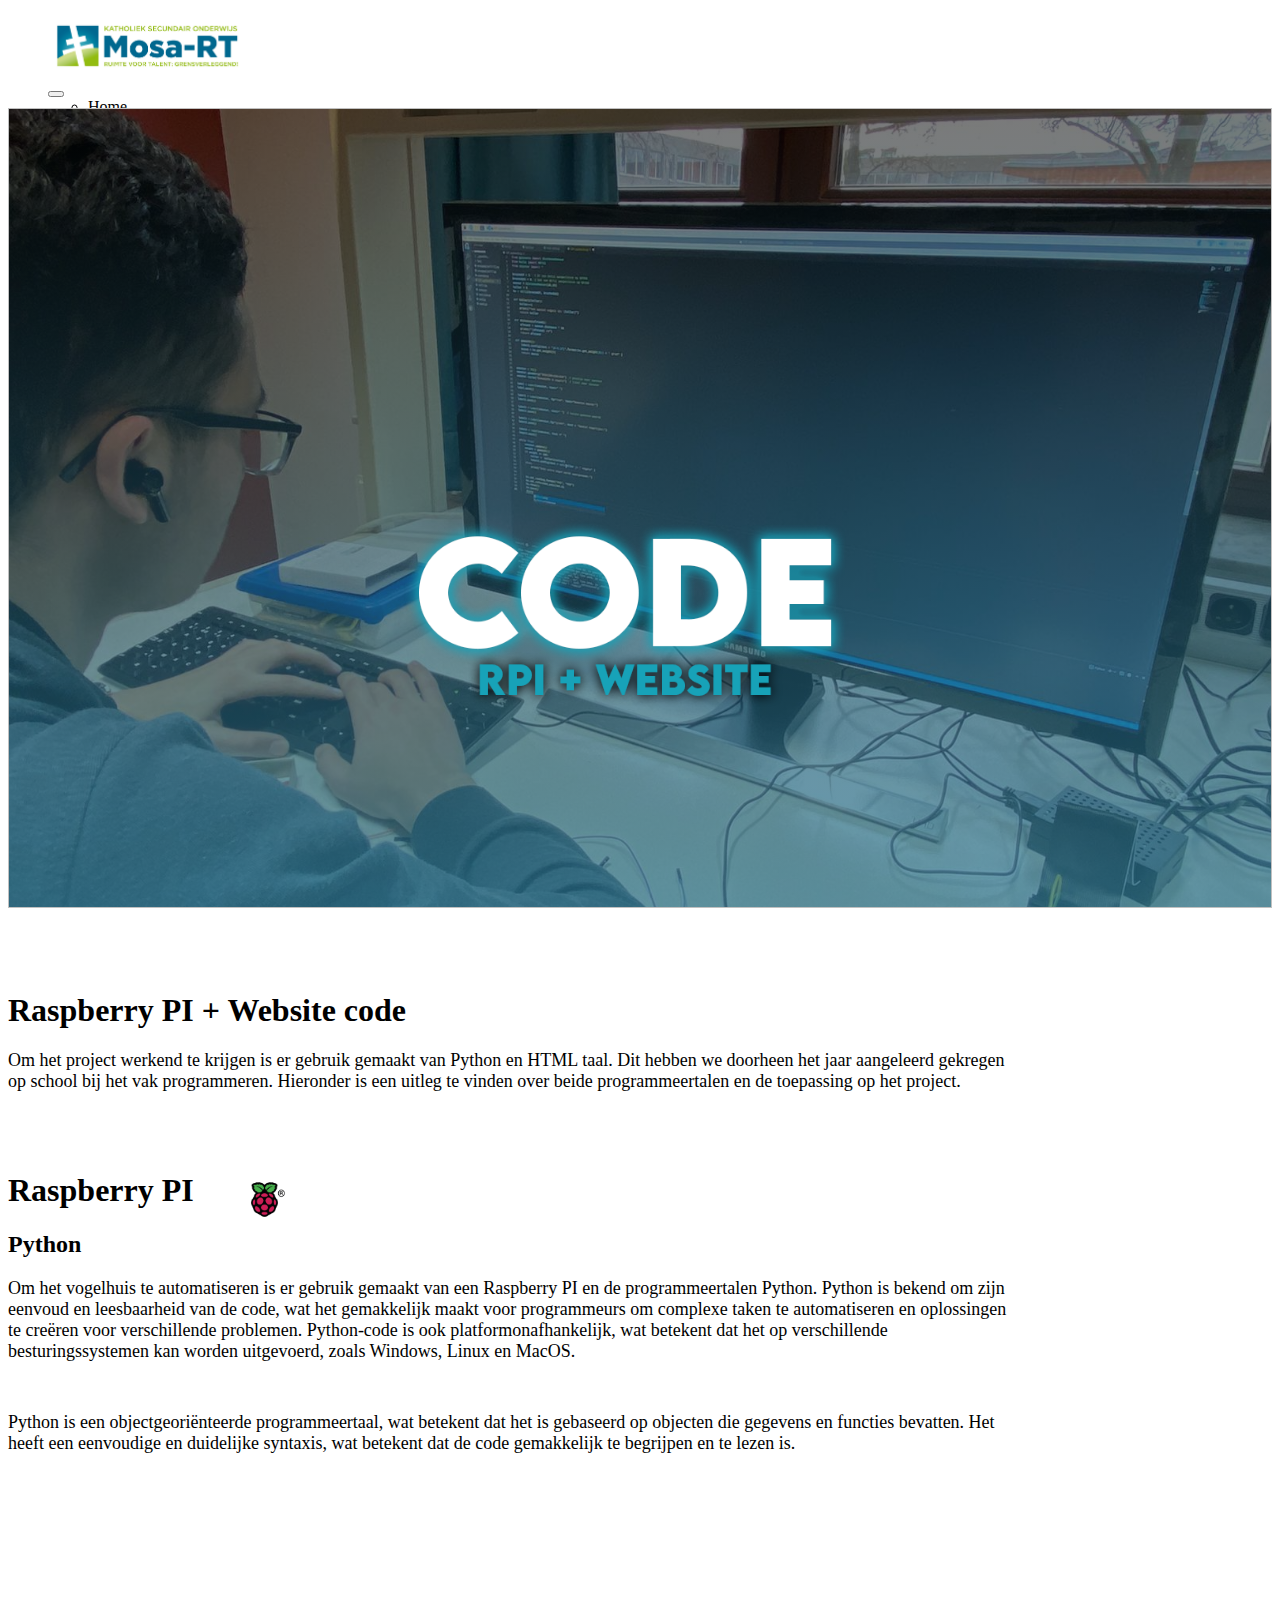
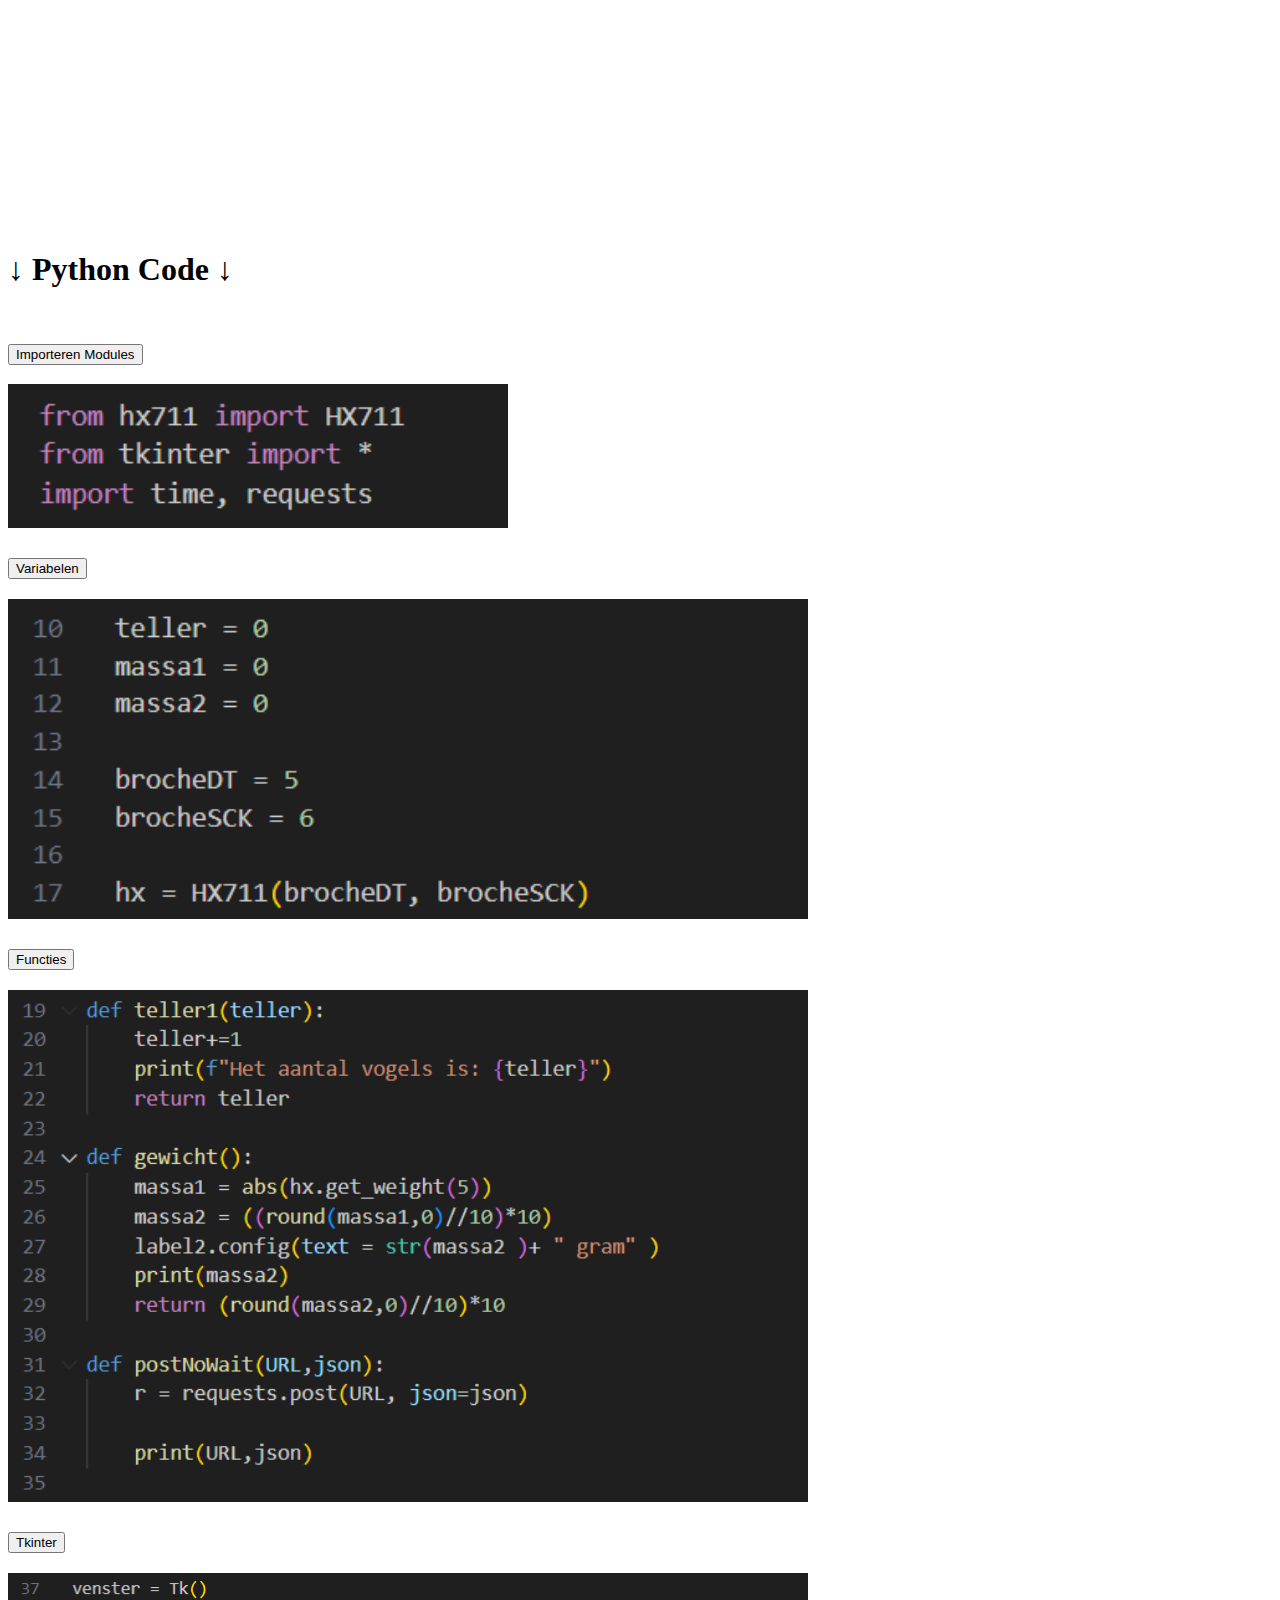
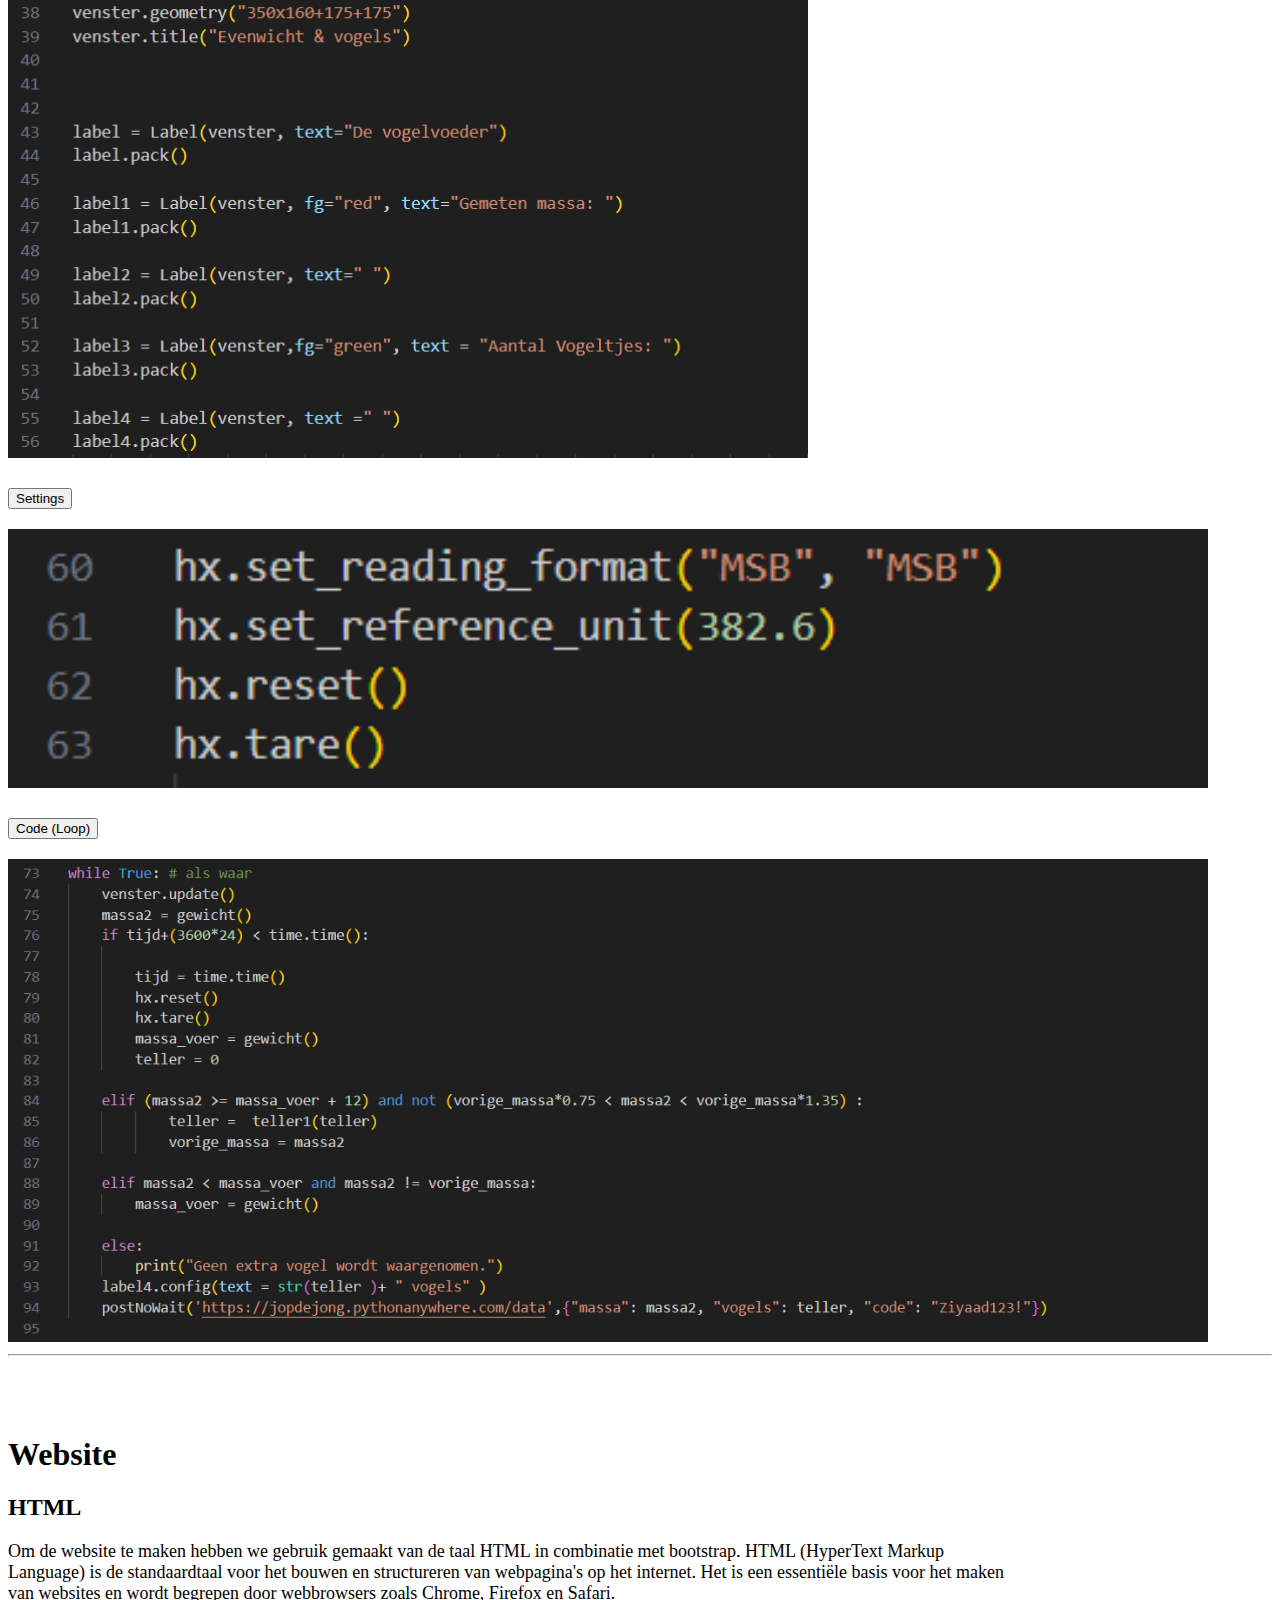
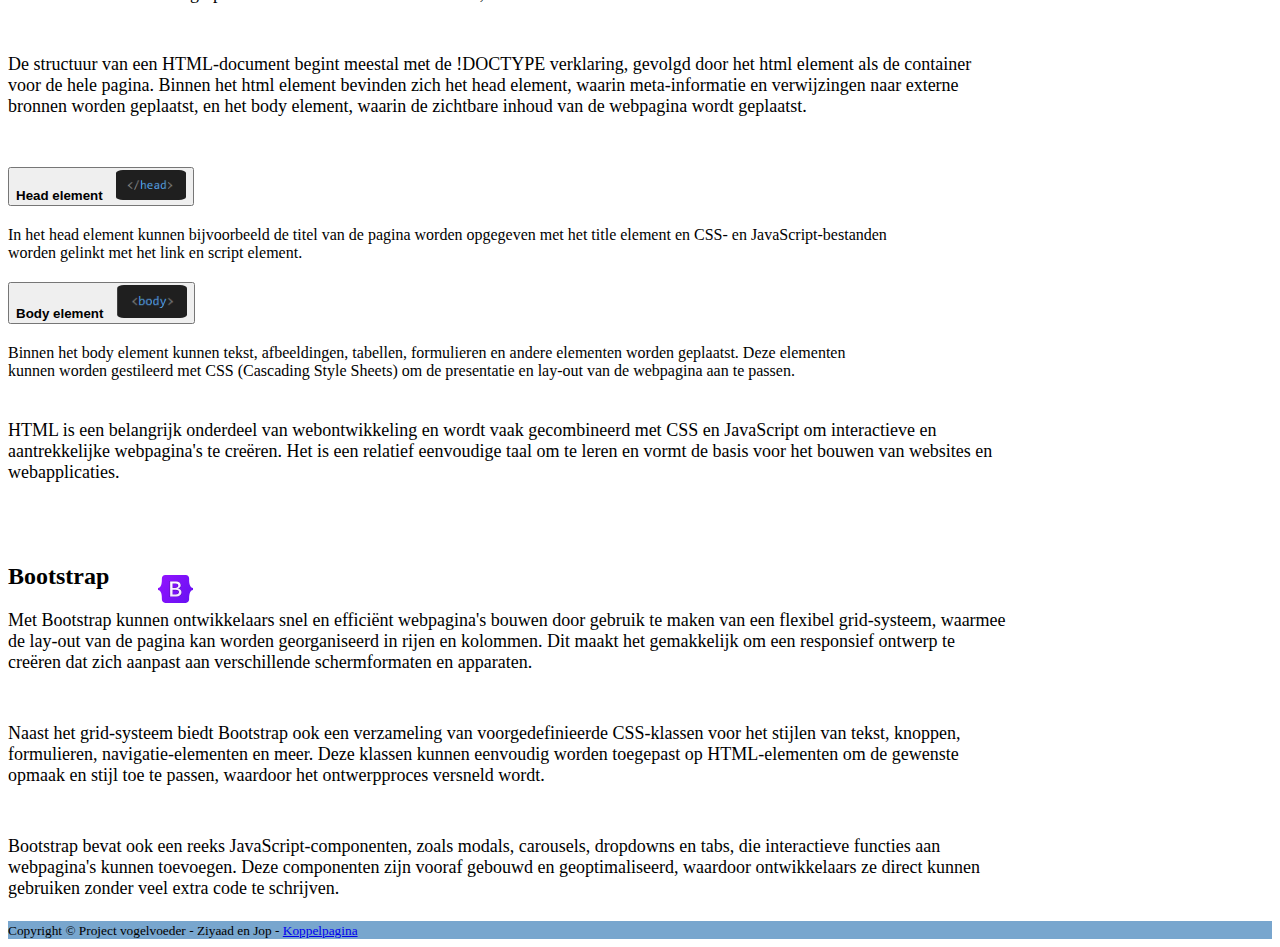
==== commit ba174984: "updt" ====
--- a/Code.html
+++ b/Code.html
@@ -91,7 +91,7 @@
             <div id="flush-collapseOne" class="accordion-collapse collapse" aria-labelledby="flush-headingOne"
               data-bs-parent="#accordionFlushExample">
               <div class="accordion-body">
-                <img src="/Afbeeldingen/Code/import.PNG" width="500px" />
+                <img src="/Afbeeldingen/code2/import.PNG" width="500px" />
               </div>
             </div>
           </div>
@@ -107,7 +107,7 @@
             <div id="flush-collapseTwo" class="accordion-collapse collapse" aria-labelledby="flush-headingTwo"
               data-bs-parent="#accordionFlushExample">
               <div class="accordion-body">
-                <img src="/Afbeeldingen/Code/variabelen.PNG" width="800px" />
+                <img src="/Afbeeldingen/code2/variabelen.PNG" width="800px" />
               </div>
             </div>
           </div>
@@ -123,7 +123,7 @@
             <div id="flush-collapseThree" class="accordion-collapse collapse" aria-labelledby="flush-headingThree"
               data-bs-parent="#accordionFlushExample">
               <div class="accordion-body">
-                <img src="/Afbeeldingen/Code/Functies.PNG" width="800px" />
+                <img src="/Afbeeldingen/code2/functies.PNG" width="800px" />
               </div>
             </div>
           </div>
@@ -133,13 +133,28 @@
             <h2 class="accordion-header" id="flush-headingFour">
               <button class="accordion-button collapsed" type="button" data-bs-toggle="collapse"
                 data-bs-target="#flush-collapseFour" aria-expanded="false" aria-controls="flush-collapseFour">
+                Tkinter
+              </button>
+            </h2>
+            <div id="flush-collapseFour" class="accordion-collapse collapse" aria-labelledby="flush-headingFour"
+              data-bs-parent="#accordionFlushExample">
+              <div class="accordion-body">
+                <img src="/Afbeeldingen/code2/tkinter.PNG" width="800px" />
+              </div>
+            </div>
+          </div>
+
+          <div class="accordion-item">
+            <h2 class="accordion-header" id="flush-headingFive">
+              <button class="accordion-button collapsed" type="button" data-bs-toggle="collapse"
+                data-bs-target="#flush-collapseFive" aria-expanded="false" aria-controls="flush-collapseFive">
                 Settings
               </button>
             </h2>
-            <div id="flush-collapseFour" class="accordion-collapse collapse" aria-labelledby="flush-headingFour"
-              data-bs-parent="#accordionFlushExample">
-              <div class="accordion-body">
-                <img src="/Afbeeldingen/Code/settings.PNG" width="800px" />
+            <div id="flush-collapseFive" class="accordion-collapse collapse" aria-labelledby="flush-headingFive"
+              data-bs-parent="#accordionFlushExample">
+              <div class="accordion-body">
+                <img src="/Afbeeldingen/code2/settings.PNG" width="1200px" />
               </div>
             </div>
           </div>
@@ -154,7 +169,7 @@
             <div id="flush-collapseFive" class="accordion-collapse collapse" aria-labelledby="flush-headingFive"
               data-bs-parent="#accordionFlushExample">
               <div class="accordion-body">
-                <img src="/Afbeeldingen/Code/code.PNG" width="1200px" />
+                <img src="/Afbeeldingen/code2/code.PNG" width="1200px" />
               </div>
             </div>
           </div>
@@ -271,7 +286,7 @@
 
 
 
-  <!--EINDE accordion-->
+    <!--EINDE accordion-->
   </div> <!--Container einde-->
 
 
@@ -287,7 +302,8 @@
       </div>
       <footer id="sticky-footer" class="flex-shrink-0 py-4 text-white-50" style="background-color: rgb(120, 166, 206);">
         <div class="container text-center">
-          <small>Copyright &copy; Project vogelvoeder - Ziyaad en Jop - <a href="https://mosa-vop-koppelpagina.netlify.app/">Koppelpagina</a></small>
+          <small>Copyright &copy; Project vogelvoeder - Ziyaad en Jop - <a
+              href="https://mosa-vop-koppelpagina.netlify.app/">Koppelpagina</a></small>
         </div>
       </footer>
   </body>
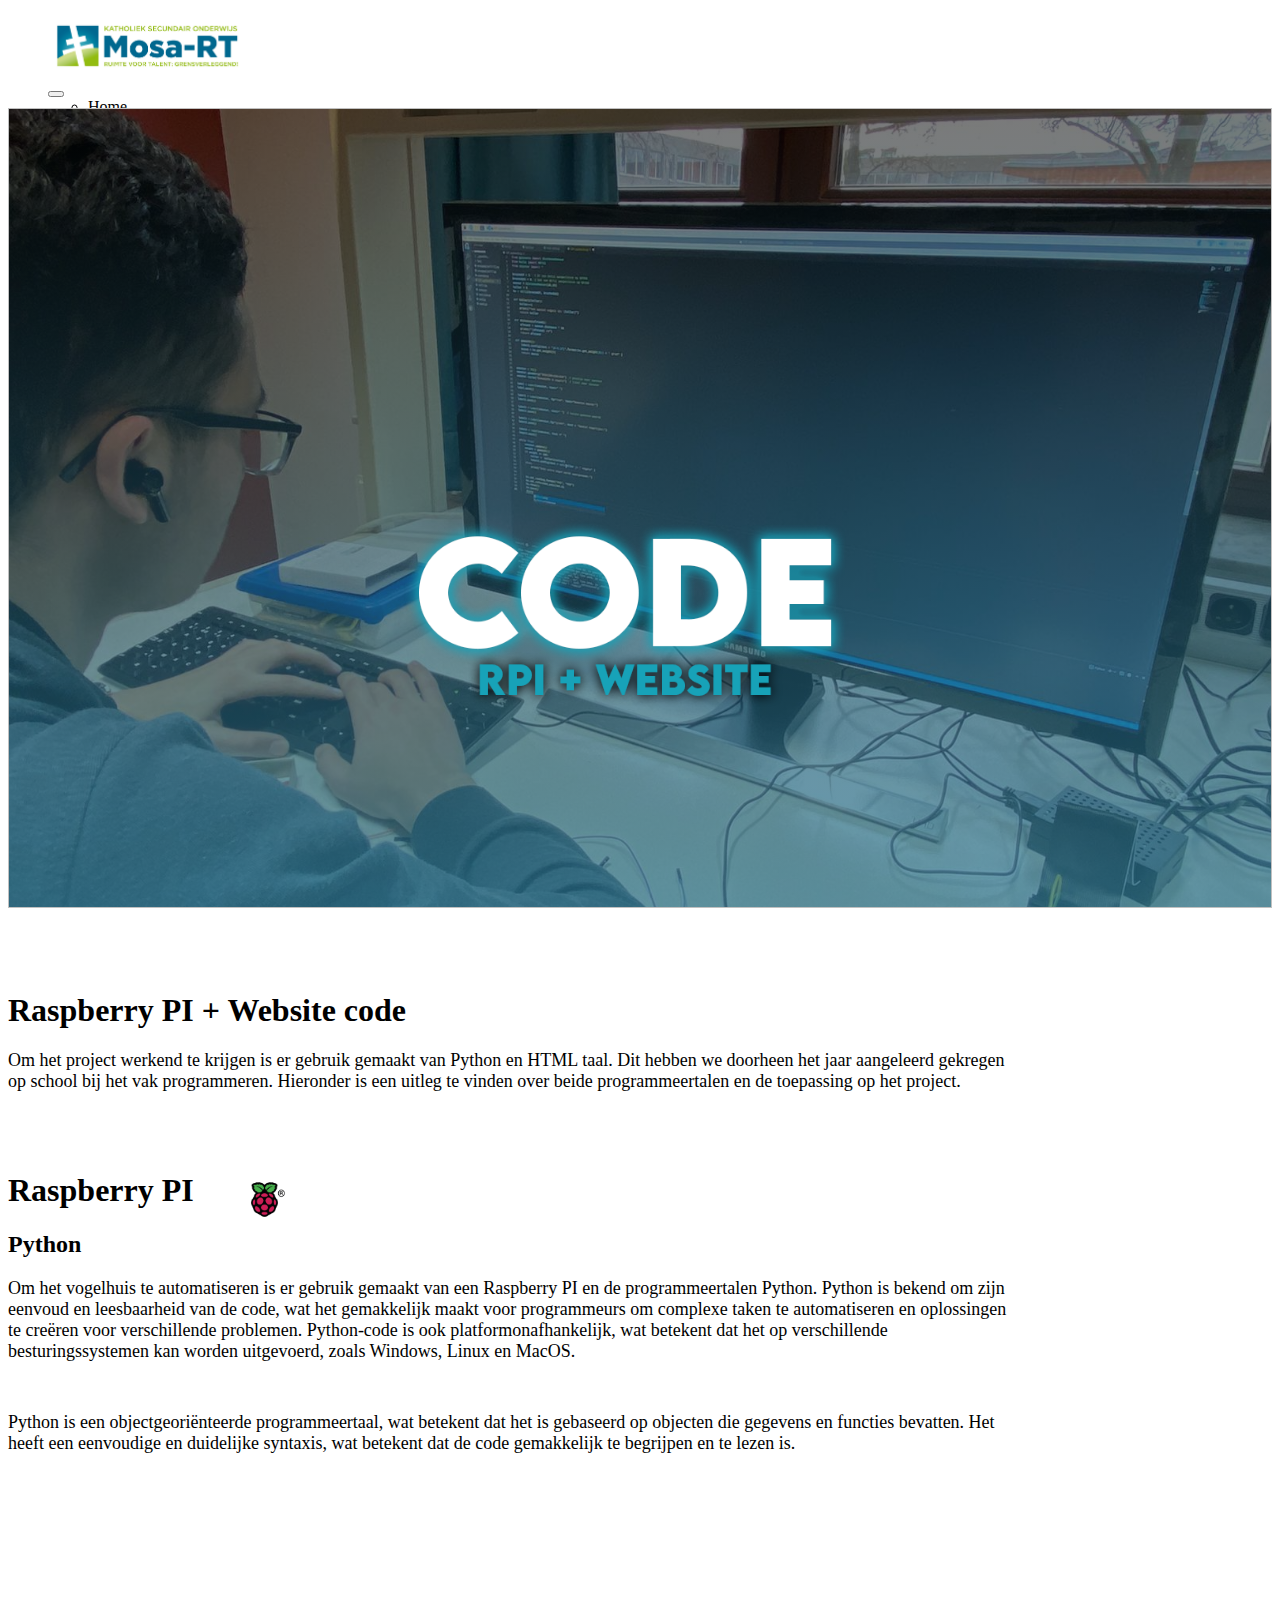
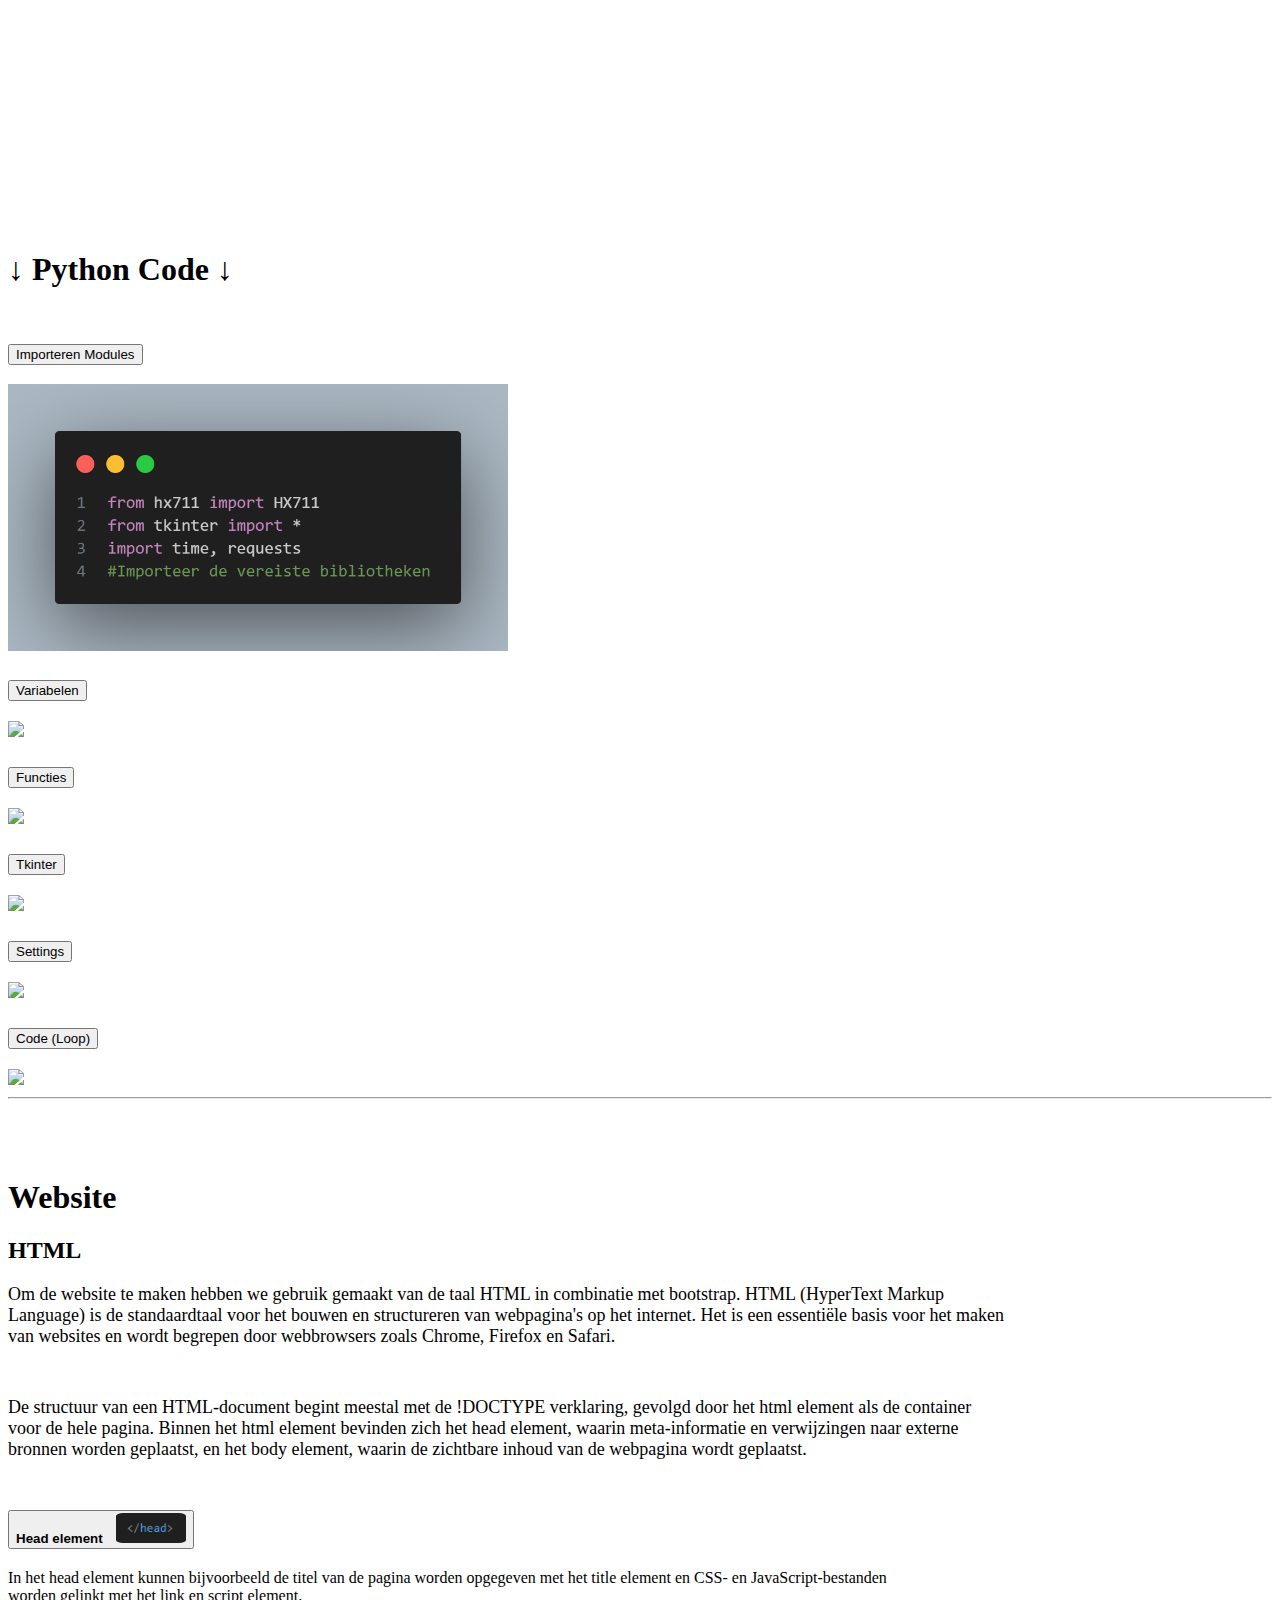
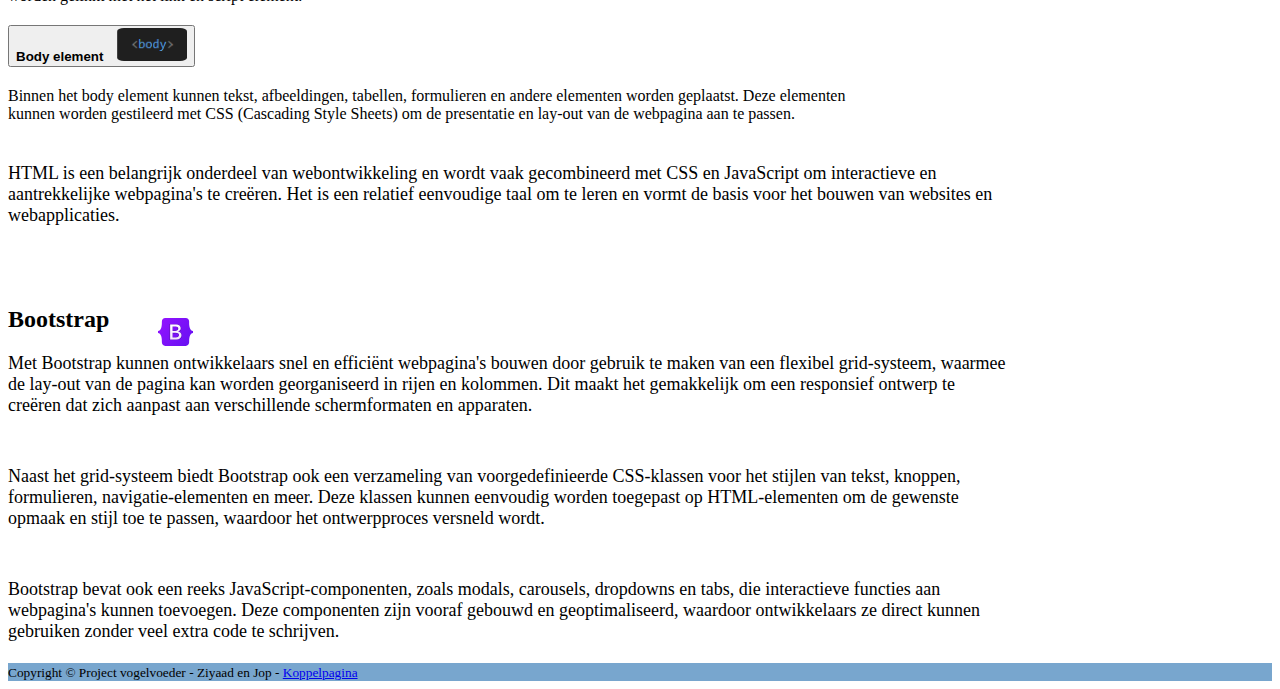
==== commit 459c99c8: "p" ====
--- a/Code.html
+++ b/Code.html
@@ -91,7 +91,7 @@
             <div id="flush-collapseOne" class="accordion-collapse collapse" aria-labelledby="flush-headingOne"
               data-bs-parent="#accordionFlushExample">
               <div class="accordion-body">
-                <img src="/Afbeeldingen/code2/import.PNG" width="500px" />
+                <img src="/Afbeeldingen/code3/import.png" width="500px" />
               </div>
             </div>
           </div>
@@ -107,7 +107,7 @@
             <div id="flush-collapseTwo" class="accordion-collapse collapse" aria-labelledby="flush-headingTwo"
               data-bs-parent="#accordionFlushExample">
               <div class="accordion-body">
-                <img src="/Afbeeldingen/code2/variabelen.PNG" width="800px" />
+                <img src="/Afbeeldingen/code3/variabelen.PNG" width="1000px" />
               </div>
             </div>
           </div>
@@ -123,7 +123,7 @@
             <div id="flush-collapseThree" class="accordion-collapse collapse" aria-labelledby="flush-headingThree"
               data-bs-parent="#accordionFlushExample">
               <div class="accordion-body">
-                <img src="/Afbeeldingen/code2/functies.PNG" width="800px" />
+                <img src="/Afbeeldingen/code3/functies.PNG" width="1000px" />
               </div>
             </div>
           </div>
@@ -139,7 +139,7 @@
             <div id="flush-collapseFour" class="accordion-collapse collapse" aria-labelledby="flush-headingFour"
               data-bs-parent="#accordionFlushExample">
               <div class="accordion-body">
-                <img src="/Afbeeldingen/code2/tkinter.PNG" width="800px" />
+                <img src="/Afbeeldingen/code3/tkinter.PNG" width="800px" />
               </div>
             </div>
           </div>
@@ -154,22 +154,22 @@
             <div id="flush-collapseFive" class="accordion-collapse collapse" aria-labelledby="flush-headingFive"
               data-bs-parent="#accordionFlushExample">
               <div class="accordion-body">
-                <img src="/Afbeeldingen/code2/settings.PNG" width="1200px" />
-              </div>
-            </div>
-          </div>
-
-          <div class="accordion-item">
-            <h2 class="accordion-header" id="flush-headingFive">
-              <button class="accordion-button collapsed" type="button" data-bs-toggle="collapse"
-                data-bs-target="#flush-collapseFive" aria-expanded="false" aria-controls="flush-collapseFive">
+                <img src="/Afbeeldingen/code3/settings.PNG" width="1200px" />
+              </div>
+            </div>
+          </div>
+
+          <div class="accordion-item">
+            <h2 class="accordion-header" id="flush-headingSix">
+              <button class="accordion-button collapsed" type="button" data-bs-toggle="collapse"
+                data-bs-target="#flush-collapseSix" aria-expanded="false" aria-controls="flush-collapseSix">
                 Code (Loop)
               </button>
             </h2>
-            <div id="flush-collapseFive" class="accordion-collapse collapse" aria-labelledby="flush-headingFive"
-              data-bs-parent="#accordionFlushExample">
-              <div class="accordion-body">
-                <img src="/Afbeeldingen/code2/code.PNG" width="1200px" />
+            <div id="flush-collapseSix" class="accordion-collapse collapse" aria-labelledby="flush-headingSix"
+              data-bs-parent="#accordionFlushExample">
+              <div class="accordion-body">
+                <img src="/Afbeeldingen/code3/code.PNG" width="2500px" />
               </div>
             </div>
           </div>
